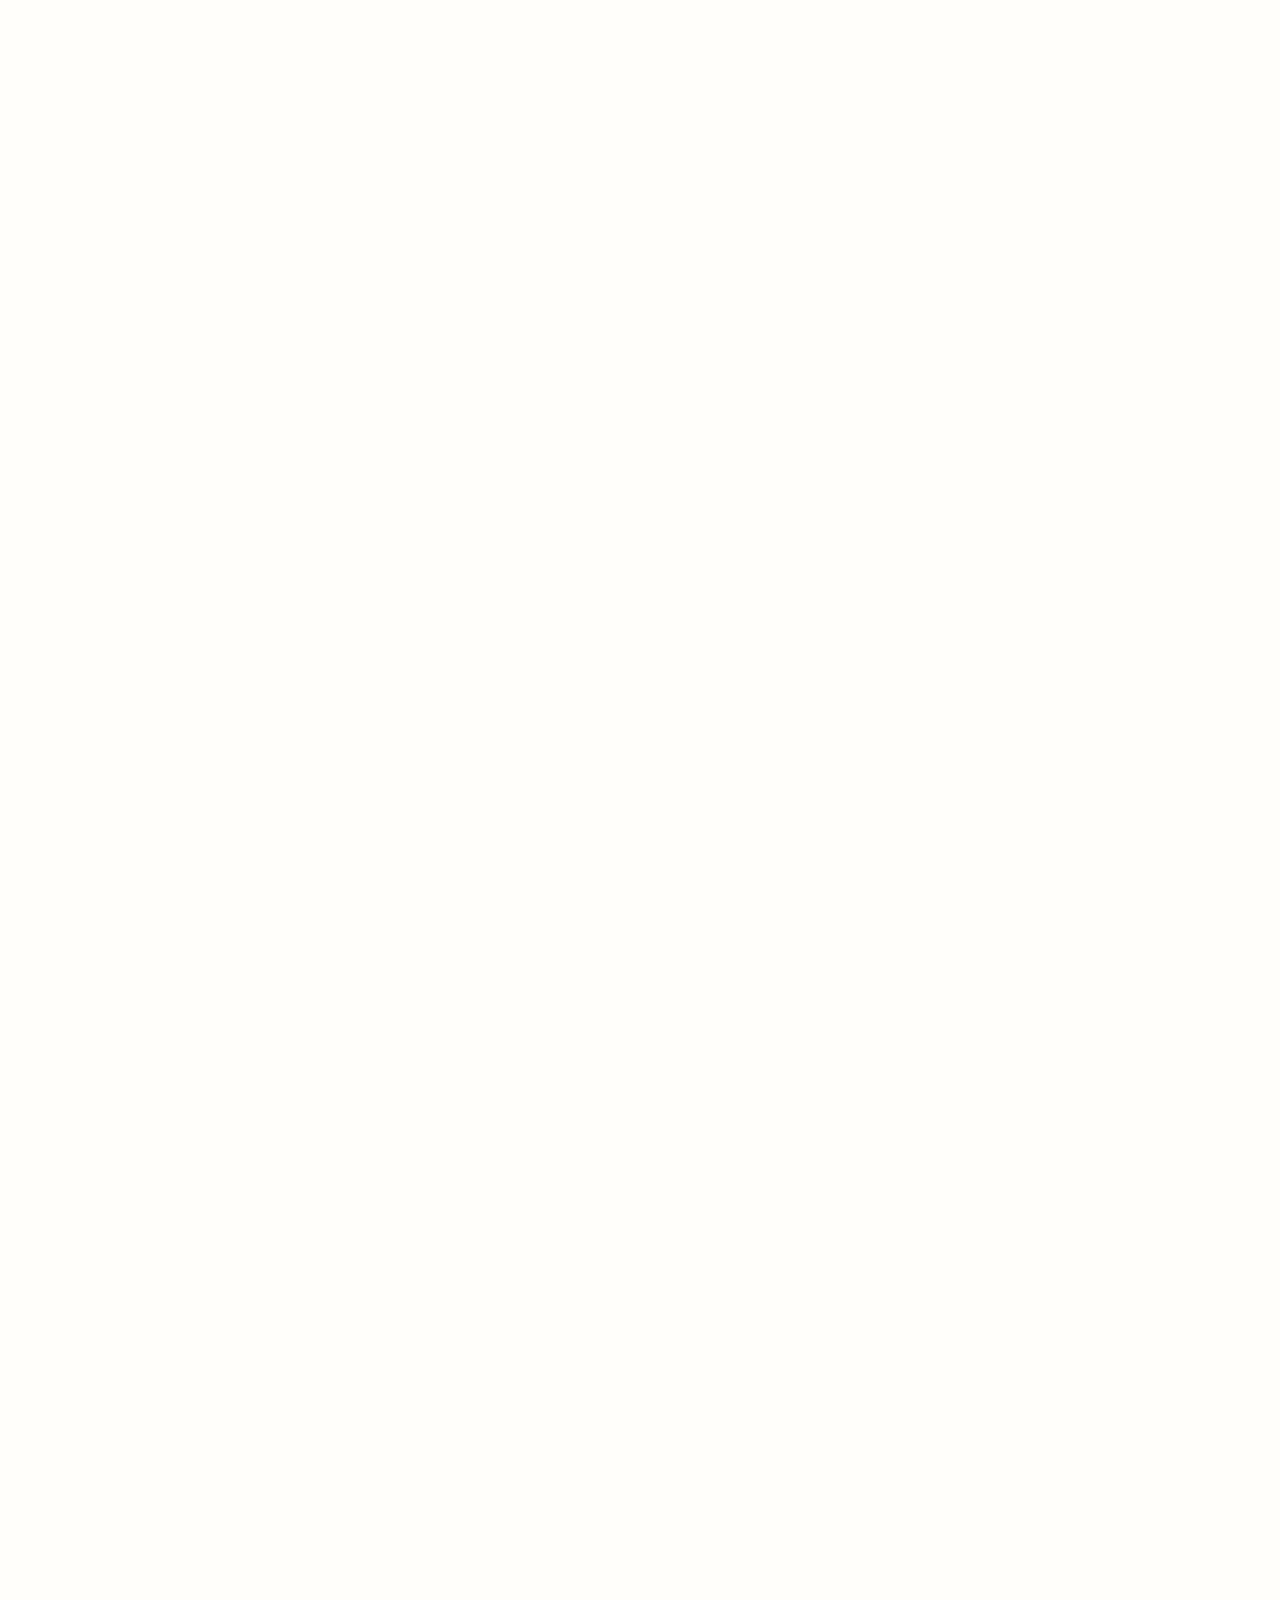
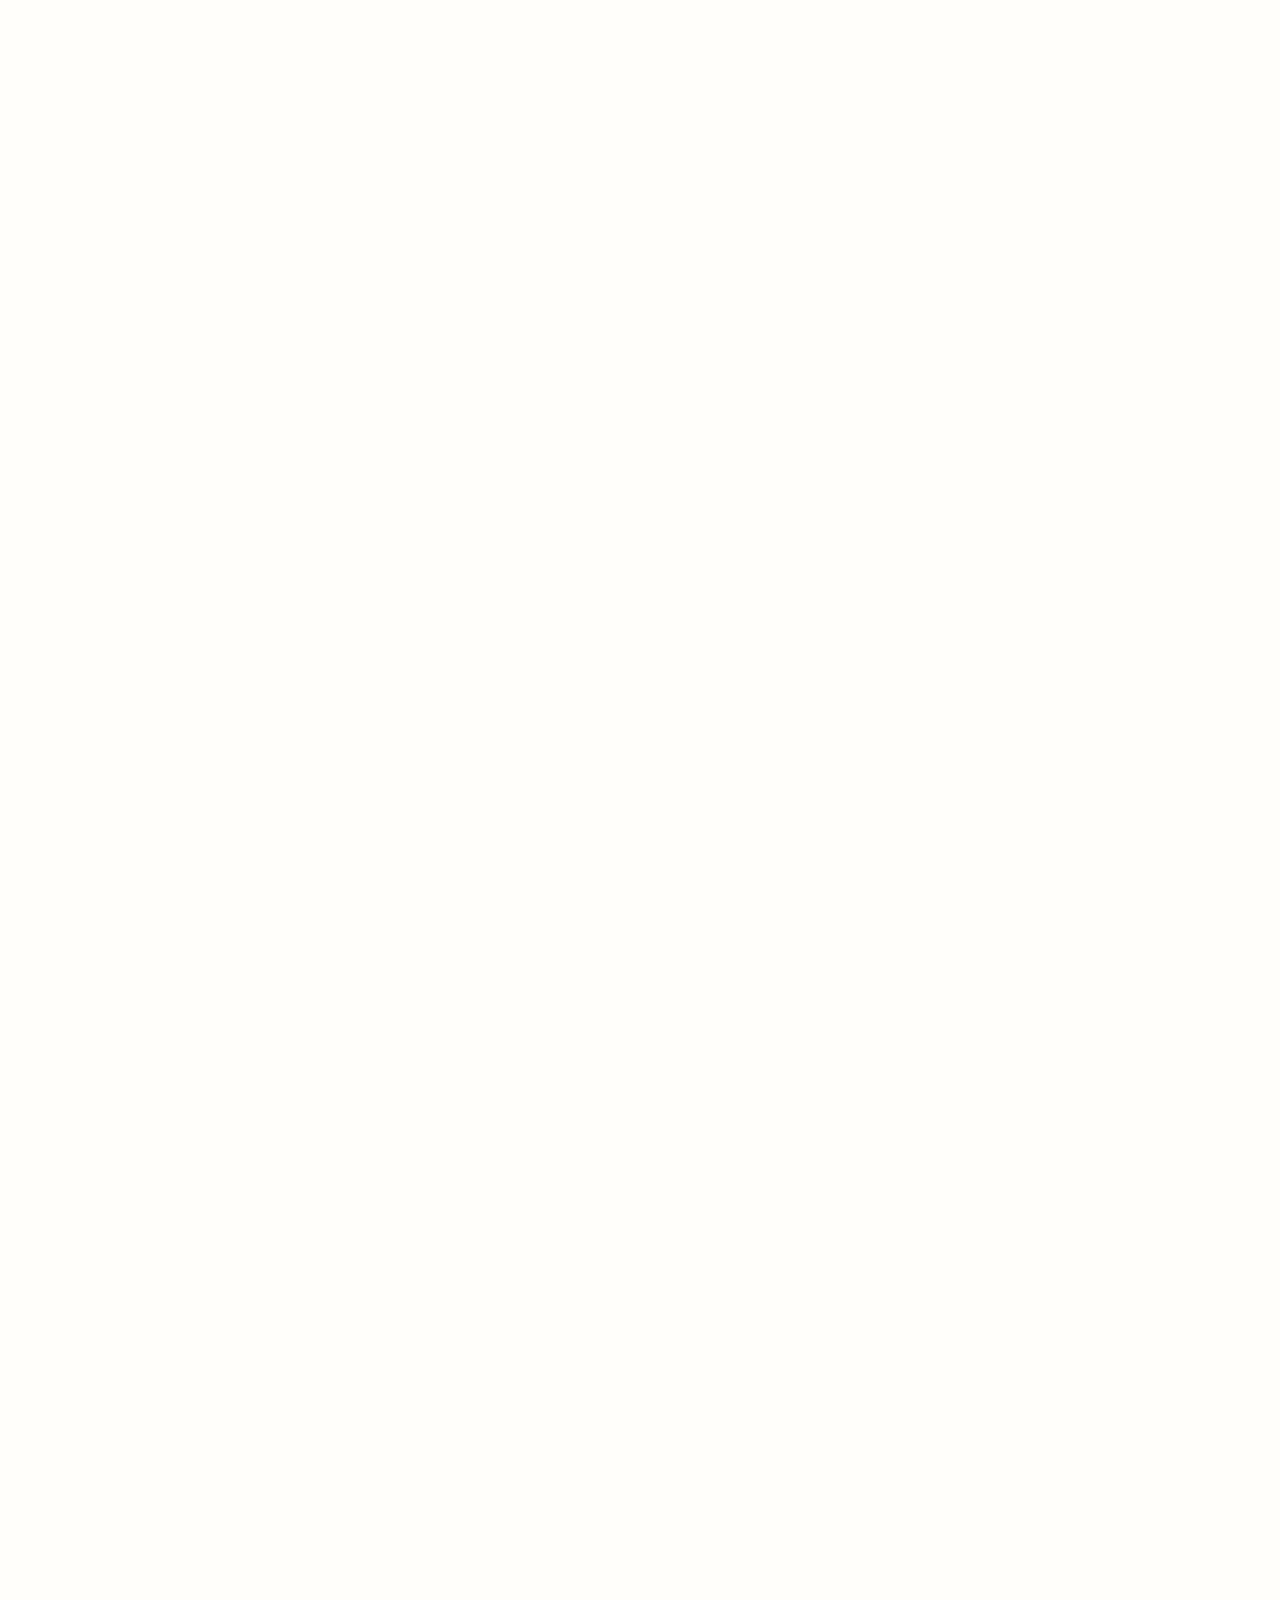
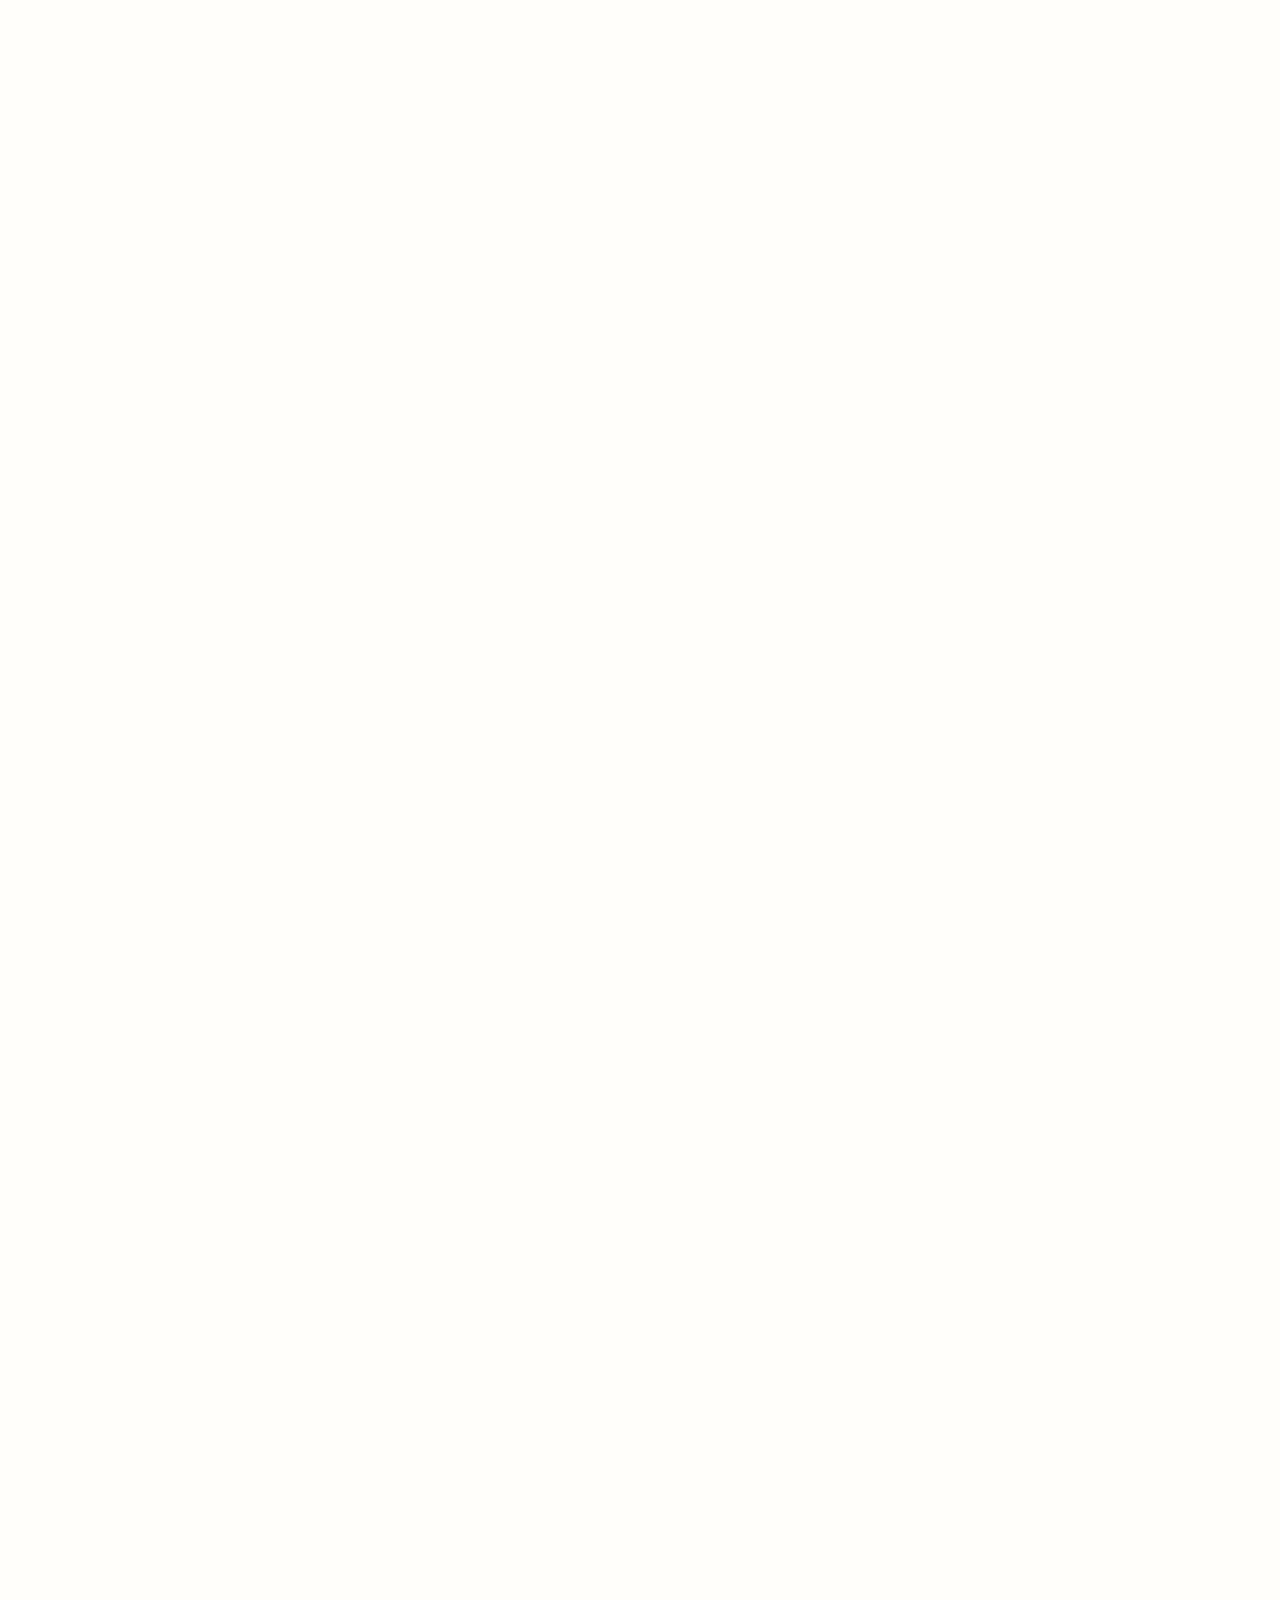
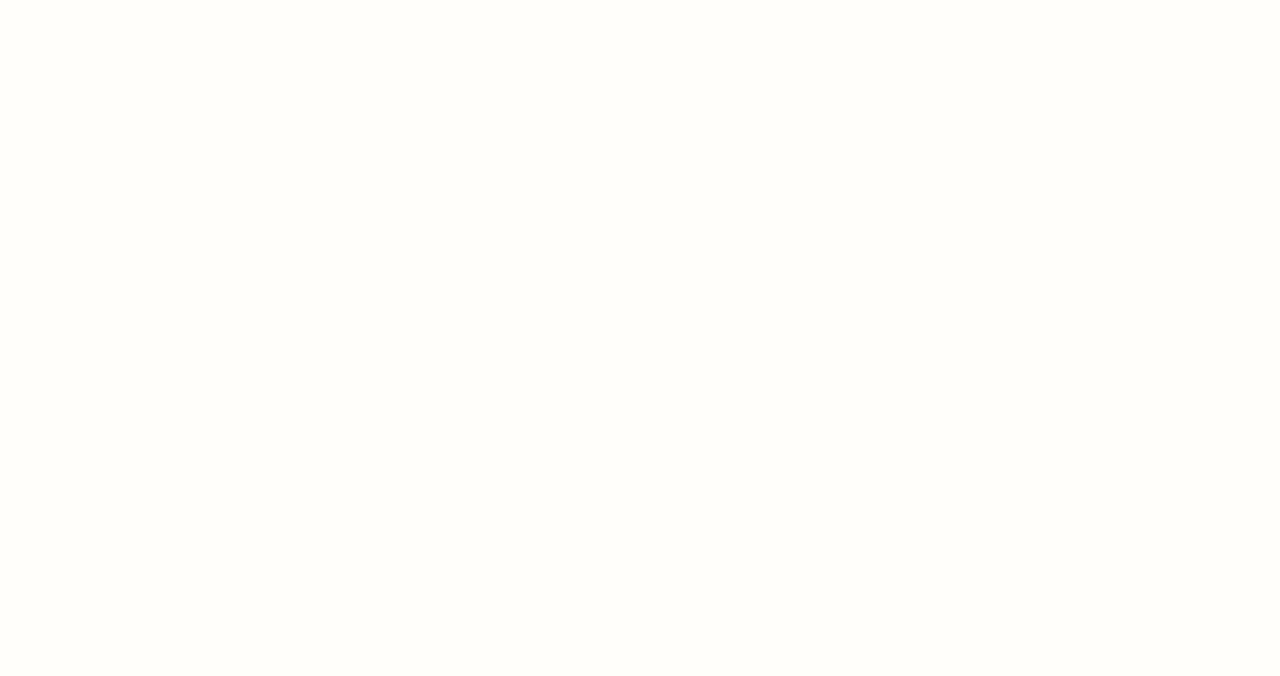
==== index.html @ 6b27d036 "No description" ====
<!DOCTYPE html>
<html lang="en">
<head>
    <meta charset="UTF-8">
    <meta name="viewport" content="width=device-width, initial-scale=1.0">
    <title>Prathamesh Bhosale</title>
    <link rel="stylesheet" href="style.css">
    <link rel="stylesheet" href="mediaqueries.css">
    <link rel="stylesheet" href="https://cdnjs.cloudflare.com/ajax/libs/font-awesome/6.6.0/css/all.min.css" integrity="sha512-Kc323vGBEqzTmouAECnVceyQqyqdsSiqLQISBL29aUW4U/M7pSPA/gEUZQqv1cwx4OnYxTxve5UMg5GT6L4JJg==" crossorigin="anonymous" referrerpolicy="no-referrer" />
    <script src="https://unpkg.com/masonry-layout@4/dist/masonry.pkgd.min.js"></script>

</head>
<body>
<nav class="taskbar">
        <H1><a href="Index.html">Prathamesh Bhosale</a></H1>
        <div>
            <ul class="nav-links">
                <li class="hideOnMobile"><a href="#home">Home</a></li>
                <li class="hideOnMobile"><a href="#Blog">Blog</a></li>
                <li class="hideOnMobile"><a href="#about-me">Portfolio</a></li>
                <li class="hideOnMobile"><a href="#projects">Projects</a></li>
                <li class="hideOnMobile"><a href="#footer">Collaborate</a></li>
                <li  class="menu-button" onclick=showSidebar()><a href="#"><svg xmlns="http://www.w3.org/2000/svg" height="30px" viewBox="0 -960 960 960" width="30px" fill="#000000"><path d="M120-240v-80h720v80H120Zm0-200v-80h720v80H120Zm0-200v-80h720v80H120Z"/></svg></a></li>
            </ul>
            <ul class="sidebar">
                <li onclick="hidesidebar()"><a href="#home">Home</a></li>
                <li onclick="hidesidebar()"><a href="#Blog">Blog</a></li>
                <li onclick="hidesidebar()"><a href="#about-me">Portfolio</a></li>
                <li onclick="hidesidebar()"><a href="#projects">Projects</a></li>
                <li onclick="hidesidebar()"><a href="#footer">Collaborate</a></li>
                <li onclick="hidesidebar()"><a href="#"><svg xmlns="http://www.w3.org/2000/svg" height="24px" viewBox="0 -960 960 960" width="24px" fill="#5f6368"><path d="m256-200-56-56 224-224-224-224 56-56 224 224 224-224 56 56-224 224 224 224-56 56-224-224-224 224Z"/></svg></a></li>
            </ul>
        </div>
</nav>
<div class="content-block" id="home">
        <div class="text-content">
            <h2>Discover  My  Work</h2>
            <p>Welcome to my digital realm.<br><br><br>
              As a student of engineering,<br> I am driven by an insatiable curiosity to explore the <br>infinite possibilities of technology and innovation.<br>
              With every challenge,<br> I see an opportunity to learn, grow, and contribute to a future shaped by creativity and purpose.<br> 
              Step into my world,<br> where ambition meets passion, and every endeavor is a <br>step towards a brighter horizon.<br></p>
        </div>
        <div class="image-content">
            <img src="Images/James-Webb-Wallpapers-4K.webp" alt="James_Webb Telescope" class="image-adjust">
        </div>
</div>
<section class="blog-section" id="Blog">
    <h2 class="blog-heading">BLOG</h2>
    <div class="blog-container">
        <!-- Blog Post 1 -->
        <div class="blog-post">
            <img src="Images/Quantum_computer.webp" alt="Blog Image">
            <p class="author-name">Prathamesh Bhosale</p>
            <h3 class="blog-title">The Quantum Leap: How Quantum Computers Are Changing Everything</h3>
            <div class="end-border"></div>
        </div>
       <div class="blog-post">
          <img src="Images/aesthetics.jpg" alt="Blog Image">
          <p class="author-name">Prathamesh Bhosale</p>
          <h3 class="blog-title">The Story of Nalanda</h3>
          <p class="blog-description">Discover the nalanda as never before!</p>
          <div class="end-border"></div>
        </div>
        <div class="blog-post">
        <img src="Images/aesthetics.jpg" alt="Blog Image">
        <p class="author-name">Prathamesh Bhosale</p>
        <h3 class="blog-title">The Story of Nalanda</h3>
        <p class="blog-description">Discover the nalanda as never before!</p>
        <div class="end-border"></div>
        </div>
     <!--   <div class="blog-post">
      <img src="Images/aesthetics.jpg" alt="Blog Image">
      <p class="author-name">Prathamesh Bhosale</p>
      <h3 class="blog-title">The Story of Nalanda</h3>
      <p class="blog-description">Discover the nalanda as never before!</p>
      <div class="end-border"></div>
      </div> -->
      <div class="previous-blog">
        <a href="previous-blog.html" class="previous-link">Previous Blogs</a>
      </div>
  </div>
</section>
<section id="about-me" class="about-me-section">
    <h2>About Me</h2>
    <p>
      I am a passionate engineering student and tech enthusiast with a keen interest in Quantum Computing, Aeronautics, and futuristic technologies.
    </p>
   <ul>
      <li>Pursuing Bachelor of Engineering at Zeal College of Engineering and Research.</li>
      <li>Skilled in C++, Python, and Aspiring Andriod Developer.</li>
      <li>Experience with Arduino projects and microcontrollers.</li>
      <li>Aviation enthusiast with knowledge in Aeronautics.</li>
    </ul>
    
    <a href="#" class="about-button">Visit My Portfolio</a>
  </section>
<div id="about-image">
    <img src="Images/Aesthetic flow.png" alt="Aesthetic Flow">
</div>

<section class="gallery-section">
  <h2 class="gallery-heading">Gallery</h2>
  <hr class="gallery-line">
  <div class="gallery-grid">
    <img src="Photo Gallery Website/2024-BMW-M3-CS-006-2800p.jpg" alt="Photo 1">
    <img src="Photo Gallery Website/20240211_183413.jpg" alt="Photo 2">
    <img src="Photo Gallery Website/huge-engine-boeing-777300er-detailed-600nw-419350009.jpg" alt="Photo 3">
    <img src="Photo Gallery Website/20231012_101456.jpg" alt="Photo 4">
    <img src="Photo Gallery Website/20231022_180402.jpg" alt="Photo 5">
    <img src="Photo Gallery Website/20240211_165636.jpg" alt="Photo 6">
    <img src="Photo Gallery Website/20240324_193704.jpg" alt="Photo 7">
    <img src="Photo Gallery Website/20240418_172025.jpg" alt="Photo 8">
    <img src="Photo Gallery Website/20240504_090214.jpg" alt="Photo 9">
    <img src="Photo Gallery Website/20240609_120329.jpg" alt="Photo 10">
    <img src="Photo Gallery Website/20240609_173109.jpg" alt="Photo 11">
    <img src="Photo Gallery Website/20240609_174013.jpg" alt="Photo 12">
    <img src="Photo Gallery Website/20240712_104257.jpg" alt="Photo 13">
    <img src="Photo Gallery Website/20240728_170626.jpg" alt="Photo 14">
    <img src="Photo Gallery Website/20240804_173623.jpg" alt="Photo 15">
    <img src="Photo Gallery Website/20240815_081946.jpg" alt="Photo 16">
    <img src="Photo Gallery Website/20240917_210054.jpg" alt="Photo 17">
    <img src="Photo Gallery Website/IMG-20221029-WA0008.jpg" alt="Photo 18">
    <img src="Photo Gallery Website/Screenshot (94).png" alt="Photo 19">
    <img src="Photo Gallery Website/Screenshot_20240831_193930_WhatsApp.png" alt="Photo 20">
  </div>
</section>

<footer id="footer">
    <!-- Up Section -->
    <div class="footer-up">
      <h3>Prathamesh Bhosale</h3>
    </div>
  
    <!-- Down Section -->
    <div class="footer-down">
      <!-- Left Section: Email -->
      <div class="footer-left">
        <p>prathameshbhosale108@gmail.com</p>
      </div>
  
      <!-- Middle Section: Home Address -->
      <div class="footer-middle">
        <p>House no 339<br> Narayani House<br> Pune 411046<br></p>
      </div>
  
      <!-- Right Section: Social Media Icons -->
      <div class="footer-right">
        <a href="http://www.youtube.com/@prathameshbhosale9968" target="_blank" class="Red">
          <i class="fa-brands fa-youtube"></i>
        </a>
        <a href="https://x.com/RevealP30112" target="_blank" class="Black">
          <i class="fa-brands fa-x-twitter"></i>
        </a>
        <a href="https://www.linkedin.com/in/prathamesh-bhosale-03a942256?lipi=urn%3Ali%3Apage%3Ad_flagship3_profile_view_base_contact_details%3BizIz%2FmjyRASxydIwuei1Mw%3D%3D" target="_blank" class="Dark-blue">
          <i class="fa-brands fa-linkedin"></i>
        </a>
          <a href="https://github.com/PrathameshBhosale108" target="_blank" class="Black">
            <i class="fa-brands fa-github"></i>
          </a>
        
      </div>
    </div>
    <div class="footer-bottom">
      <p><i class="fa-regular fa-copyright"></i> 2024 Prathamesh Bhosale. All Rights Reserved.<br> Made with <i class="fa-solid fa-heart" id="Color"></i> in INDIA</p>
    </div>
  </footer>
  <script src="Koty.js"></script>
</body>
</html>
---- style.css ----
@font-face {
    font-family: Modak;
    src: url(Fonts/ostrich-regular.woff2) format('woff2');
}
*{  margin: 0;
    padding: 0;
    box-sizing: border-box;
}
body{
    --nav-height:90px;
    padding-top: var(--nav-height);
    scroll-behavior: smooth;
    margin: 0;
    padding: 0;
    width: 100%;
    box-sizing: border-box;
    font-family: Modak;
    background-color: #FFFEFA;
    opacity: 0; /* Start with all elements hidden */
    transform: translateY(10px); /* Move elements slightly down */
    animation: fadeIn 1.5s ease-out forwards; /* Animation settings */
    overflow: visible;
}
@keyframes fadeIn {
    to {
      opacity: 1; /* Final opacity */
      transform: translateY(0); /* Return elements to their original position */
    }
  }
.taskbar{
  width: 100%;
  height: var(--nav-height);
  position: fixed;
  top: 0;
  left: 0;
  z-index: 1000;
  background-color:#FBF6E7;
  color: #000000; 
  padding: 20px;
  display: flex;
  align-items: center;
  justify-content: space-between;
  transition: transform 0.2s ;
  border: 1px solid #000000; /* Border color and thickness */
  box-sizing: border-box; /* Include the border in the element's total width and height */
  transition: top 0.3s;
  transition: transform 0.2s ;
}
.taskbar h1 {
    
    font-size: 40px;
    margin: 0;
    padding: 0 0 0 50px; 
}
.taskbar h1 a{
  text-decoration: none;
  color: #000;
}
.nav--hidden{
    transform: translateY(calc(-1 * var(--nav-height)));
}
.nav-links {
    list-style-type: none;
    margin: 0;
    padding: 0;
    display: flex;
}

.nav-links li {
    margin-right: 30px;
}

.nav-links li a {
    transform: scaleX(1.9);
    font-size: 22px;
    color: #000000;
    text-decoration: none;
    font-weight: bold;
    position: relative;
    padding-bottom: 5px;
}
.nav-links:first-child{
    margin-right:auto;
}

.nav-links li a::after {
    content: "";
    position: absolute;
    width: 0;
    height: 2px;
    bottom: 0;
    left: 0;
    background-color: rgb(0, 0, 0);
    transition: width 0.3s ease;
}
.nav-links li a:hover::after,
.nav-links li a:focus::after {
    width: 100%;
}
.nav-links li a.active::after {
    width: 100%;
}
   .sidebar{
    position:fixed;
    top:0;
    right:0;
    height: 900px;
    width: 250px;
    z-index:999;
    min-height: 100vh;
    background-color: #FBF6E7;
    backdrop-filter: blur(6px);
    display: flex;
    flex-direction: column;
    align-items: center;
    justify-content: center;
    left: 50%; /* Position the sidebar at the center */
    transform: translateX(-50%); /* Adjust it to be fully centered */
}
.sidebar li{
    width:30%;
    list-style: none;
}
.sidebar ul{
    height: auto;
    width: 100%;
    list-style: none;
    display: flex;
    justify-content: flex-end;
}
.sidebar a{
    height:100%;
    padding: 20px 30px;
    text-decoration: none;
    display: flex;
    font-size: 30px;
    text-align: center;
    align-items: center;
    color: black;
    text-shadow: 0 0 10px rgba(255, 166, 0, 0), /* Orange glow */
    0 0 20px rgba(255, 166, 0, 0),
    0 0 30px rgba(255, 166, 0, 0),
    0 0 40px rgba(255, 166, 0, 0);
}
.menu-button{
    display :none;
}
::selection{
    background-color: rgb(255,132,0);
    color: white;
}
.content-block{
    width: 100%;
    z-index: -1;
    display: flex;
    align-items: start;
    justify-content: space-between;
    padding-top: 50px;
   /* padding: 20px; */
    /*margin: 20px 0;*/
}
.text-content{
    padding: 10px;
    width: 50%;
    flex: 1;
  /*  padding-right: 20px; */
    
}
.text-content h2{
    padding-top: 100px;
    padding-left: 30px;
    font-size: 90px;
    margin-top: 40px;
    margin-bottom: 70px;
}
.text-content p{
  padding-top: 30px;
  font-size: 24px;
  padding-left: 30px;
}
.image-content{
    width: 50%;
    flex: 1;
    display: flex;
    justify-content: center;
    object-fit: cover;
}
.image-content img{
    width: 100%;
    height: fit-content;
    transform: rotate(90deg) scale(1.3) translate(203px,0px);
    
}
.blog-section {
    width: 100%;
    margin-top: 323px;
    background-color: #FBF6E7; /* Choose your preferred background color */
    padding: 20px;
    border-top: 2px solid black;
    display: flex;
    align-items: flex-start;
    flex-direction: column;
  
  }
  
  .blog-heading {
    padding-left: 50px;
    font-size: 48px;
    text-align: left;
    margin-bottom: 20px;
  }
  
  .blog-container {
    padding-left: 30px;
    display: flex;
    flex-direction: row;
    flex-wrap: nowrap;
    overflow-x: auto; /* Allows horizontal scrolling */
    width: 100%;
   /* width: calc(700px * 3 + 85px); /* Width for 3 blog posts + gap */
    height: 590px;
    gap: 90px; /* Adds space between blog posts */
  }
  
  .blog-post {
    min-width: 420px; /* Width for each blog post */
    border: 1px solid #000000;
    border-radius: 0px;
    display: flex;
    flex-direction: column;
    align-items: flex-start;
    height: 100%;
  }
  
  .blog-post img {
    width: 100%;
    height: 50%;
    object-fit: cover;
  }
  
  .author-name {
    color: #9b9b9b;
    font-size: 19px;
    margin: 10px;
  }
  
  .blog-title {
    padding-top: 15px;
    font-size: 38px;
    margin: 10px;
  }
  
  .blog-description {
    padding-top: 22px;
    font-size: 26px;
    margin: 10px;
  }
  .previous-blog{
    text-align: center;
    align-items: center;
    padding: 20px;
    width: 150px;
    height: 100px;
    border-radius: 5px;
    background-color: #3c3c3c;
  }
  .previous-blog a{
    text-decoration: none;
    font-size: 20px;
    color: white;
  }
  .end-border {
    padding-left: 10px;
    width: 100%;
    border-top: 1px solid #ffbe4e;
    margin-top: 10px;
  }
  #about-me {
    padding: 20px;
    background-color: #E1E1E1; /* Light background for contrast */
    margin-top: 0px; /* Space from the blog section */
    text-align: center; /* Center-align all text */
  }
  
  #about-me h2 {
    font-size: 54px;
    color: #333;
    margin-bottom: 10px;
  }
  
  #about-me p {
    font-size: 26px;
    color: #000000;
    padding-top: 50px;
    margin-bottom: 15px;
  }
  
  #about-me ul {
    list-style-type: disc;
    padding-left: 0; /* Remove default indentation */
    margin: 0 auto 20px auto; /* Center-align list */
    display: inline-block; /* Make the list occupy minimal width */
    text-align: left; /* Align bullets to the left within the centered list */
  }
  
  #about-me ul li {
    margin-bottom: 8px;
    font-size: 25px;
  }
  
  .about-button {
  display: block; /* Change to block to ensure it sits below other content */
  width: 170px;
  height: auto;
  margin: 0 auto; /* Center-align the button */
  padding: 10px 20px;
  background-color: #333; /* Button color */
  color: #fff;
  text-decoration: none;
  border-radius: 0px;
  transition: background-color 0.3s ease;
  margin-top: 70px; /* Space above the button */
  }
  
  .about-button:hover {
    background-color: #ff6600; /* Hover effect */
  }

#about-image{
    border-top: 1px solid white;
    text-align: center;
    margin-top: 0px;
}

#about-image img{
    background-size: cover;
    max-width: 100%;
    height: auto;
    width: 1550px;
}
/* Projects Section Styling */
#projects {
    padding: 0px; /* Space around the section */
    text-align: center; /* Center the title */
    background-color: #f9f9f9; /* Background color */
  }
  
  #projects h2 {
    font-size: 64px;
    color: #333;
    margin: 0; /* Remove default margin */
    padding: 50px 50px; /* Space above and below the title */
    border-bottom: 1px solid black; /* Black border beneath the title */
    text-align: center; /* Center the title text */
  }
  
  /* Projects Container */
  .projects-container {
    display: flex; /* Stack project images horizontally */
    justify-content: center; /* Center content */
    align-items: center; /* Vertically center content if needed */
    gap: 20px; /* Space between project images */
    padding-top: 20px; /* Space above the project images */
  }
  
  /* Project Image Styling */
  .project {
    position: relative; /* Positioning for overlay */
    width: 550px; /* Adjust width of project images */
    height: 500px; /* Adjust height of project images */
    overflow: hidden; /* Hide overflow for image effect */
    cursor: pointer; /* Cursor changes on hover */
  }
  
  .project-image img {
    width: 100%;
    height: 100%;
    object-fit: cover; /* Ensure image covers the container without distortion */
    transition: transform 0.3s ease; /* Smooth zoom effect */
  }
  
  .project-image:hover img {
    transform: scale(1.1); /* Zoom effect on hover */
  }
  
  /* Overlay Styling */
  .overlay {
    position: absolute;
    bottom: 0;
    left: 0;
    right: 0;
    background: rgba(0, 0, 0, 0.6); /* Semi-transparent black background */
    height: 100%;
    width: 100%;
    opacity: 0; /* Initially hidden */
    transition: opacity 0.3s ease; /* Smooth fade-in effect */
    display: flex;
    align-items: center;
    justify-content: center;
  }
  
  .project-image:hover .overlay {
    opacity: 1; /* Show overlay on hover */
  }
  
  .overlay span {
    color: #fff;
    font-size: 18px;
    text-transform: uppercase;
    font-weight: bold;
  }
  /* General Styling */
.gallery-section {
  text-align: center;
  padding: 20px;
}

.gallery-heading {
  padding-top: 2rem;
  padding-bottom: 2rem;
  font-size: 5rem;
  margin-bottom: 10px;
}

.gallery-line {
  width: 100%;
  height: 3px;
  background-color: #000; /* Customize the color */
  margin: 0 auto 20px auto;
}

.gallery-grid {
  display: grid;
  grid-template-columns: repeat(auto-fit, minmax(200px, 1fr));
  grid-auto-rows: minmax(150px, auto); /* Controls random heights */
  gap: 15px;
  padding: 20px;
}

/* Styling for the images */
.gallery-grid img {
  width: 100%;
  height: auto;
  object-fit: cover; /* Ensures the image fits well */
  border-radius: 10px; /* Optional for smooth corners */
  box-shadow: 0 4px 8px rgba(0, 0, 0, 0.1); /* Adds depth */
}

  /* Footer Styling */
#footer {
    background-color:#FBF6E7; /* Footer background color */
    color: black; /* Footer text color */
    padding: 0px;
    text-align: left; /* Left-align text in up section */
  }
  
  .footer-up {
    background-image: url(Images/Blured\ green.png);
    background-size: cover; /* Ensures the image covers the entire footer */
    background-repeat: no-repeat; /* Prevents the image from repeating */
    background-position: center; /* Centers the image */
    padding-left: 80px;
    padding-bottom: 70px; /* Space below the up section */
    padding-top: 70px;
  }
  .footer-up h3:hover {
    background-color: #cecece00;
    text-shadow: 0 0 20px rgb(255, 166, 0), /* Brighter orange on hover */
                 0 0 30px rgb(255, 166, 0),
                 0 0 40px rgb(255, 166, 0),
                 0 0 50px rgb(255, 166, 0);
}
  .footer-up h3 {
    display: inline-block; /* Ensure the hover effect is only on the text */
    transition: all 0.3s ease; /* Smooth transition for the hover effect */
    font-size: 34px;
    margin: 0; /* Remove default margin */
  }
  
  .footer-down {
    display: flex;
    font-size: 20px;
    border: 1px solid black;
    display: flex; /* Arrange the down section in a horizontal row */
    justify-content: space-between; /* Space between the sections */
    align-items: center; /* Center items vertically */
    text-align: center; /* Center-align text in down sections */
  }
  
  .footer-left, .footer-middle, .footer-right {
    flex: 1; /* Equal width for all three sections */
  }
  
  .footer-left{
    padding: 30px;
  }
  .footer-middle{
    padding-top: 50px;
    padding-bottom: 100px;
    border-left: 1px solid black;
    border-right: 1px solid black;
  }
  .footer-right{
    display: flex; /* Arrange icons horizontally */
    justify-content: center; /* Center icons horizontally */
    gap: 10px; /* Space between icons */
  }
  .footer-right a {
    color: rgb(138, 138, 138); /* Icon color */
    text-decoration: none; /* Remove underline from links */
    margin: 0 10px; /* Space between icons */
    font-size: 40px; /* Icon size */
  }
  
  .footer-right .Red:hover {
    color: #ff0000; /* Facebook blue */
  }
  
  .footer-right .Black:hover {
    color: #000000; /* Twitter blue */
  }
  
  .footer-right .Dark-blue:hover {
    color: #0077b5; /* LinkedIn blue */
  }
  .footer-bottom {
    background-color: #FBF6E7; /* Slightly darker background color for the bottom section */
    padding-top: 30px; /* Vertical padding for the bottom section */
    padding-bottom: 30px;
    text-align: center; /* Center the text */
    width: 100%; /* Ensure it spans the entire width */
    font-size: 14px; /* Font size for the bottom text */
  }
  #Color{
    color: #ff0000;
  }
  .about-me-section {
    opacity: 0;
    transform: translateY(50px);
    transition: all 0.6s ease-out;
  }
  
  .about-me-section.animate {
    opacity: 1;
    transform: translateY(0);
  }
---- mediaqueries.css ----
@media (max-width: 1024px){
  .content-block {
    flex-direction: column;
    text-align: center;
    align-items: center;
  }
  .text-content{
      padding: 0px;
      margin-bottom:150px;
  }
  .image-content img{
    
      margin: 0 auto;
      width:100vm;
      height: auto;
      transform:rotate(180deg) scaleX(2.0) scaleY(2.0);
  }
}
/* Example media query for screens 768px wide or smaller */
@media only screen and (max-width: 768px) {
    .content-block {
      flex-direction: column;
      text-align: center;
      align-items: center;
    }
    .text-content{
        padding: 0px;
        margin-bottom:150px;
    }
    .image-content img{
        margin: 0 auto;
        width:100vm;
        height: auto;
        transform:rotate(180deg) scaleX(2.0) scaleY(2.0);
    }
    .blog-container{
      display: flex;
      overflow-x: scroll;
      scroll-snap-type: x mandatory;
      gap: 20px;
      padding: 10px;
      transition: transform 0.3s ease; /* For smooth scroll */
    }
    .blog-section{
        margin-top: 200px;
    }
    .text-content p{
        font-size: 30px;
    }
    #projects {
      padding: 20px;
    }
    
    #projects h2 {
      color: rgb(45, 45, 45);
      text-align: center;
      margin-bottom: 20px;
    }
    
    .projects-container {
      overflow-x: auto;
      display: flex; /* Stack project images horizontally */
      justify-content: center; /* Center content */
      align-items: center; /* Vertically center content if needed */
      gap: 20px; /* Space between project images */
      padding-top: 20px; /* Space above the project images */
    }
    
    /* Project Image Styling */
    .project {
      position: relative; /* Positioning for overlay */
      width: 550px; /* Adjust width of project images */
      height: 250px; /* Adjust height of project images */
      overflow: hidden; /* Hide overflow for image effect */
      cursor: pointer; /* Cursor changes on hover */
    }
    
    .project-image img {
      width: 100%;
      height: 100%;
      object-fit: cover; /* Ensure image covers the container without distortion */
      transition: transform 0.3s ease; /* Smooth zoom effect */
    }
    
    
    
    .overlay {
      position: absolute;
      bottom: 0;
      left: 0;
      right: 0;
      background-color: rgba(0, 0, 0, 0.553); /* Shadowy background */
      color: white;
      padding: 10px;
      text-align: center;
      font-size: 18px;
      font-weight: bold;
      opacity: 1; /* Always visible */
    }
    
    .project a {
      text-decoration: none;
      color: inherit;
    }
    
    .project a:hover .overlay {
      background-color: rgba(0, 0, 0, 0.8); /* Darker background on hover */
    }
    
    
}
@media (max-width:621px){
    html,body{
        overflow-x:hidden;
    }
    .taskbar{
        width:100vm;
    }
    *{
        margin:0;
        padding:0;
        box-sizing: border-box;
    }
    .text-content, .image-content {
        width: 100%; /* Ensure elements take full width */
      }

    .blog-post{
        flex: 0 0 100%; 
        min-width: 100px;
        height: 500px; /* Square shape */
        margin: 0 0 auto;
    }
   .blog-section{
        position: relative;
        width: 100%;
        overflow: hidden;
    }
    .gallery-grid {
      grid-template-columns: 1fr; /* Single column on smaller screens */
    }
   /* Default layout for larger screens */
.footer-down {
  display: flex;
  justify-content: space-between;
  margin-top: 0px;
}
.footer-up{
  padding-right: 50px;
  padding-left: 50px;
}
.footer-left,
.footer-middle,
.footer-right {
  width: 30%;
}
.footer-middle{
  border-top: 1px solid black;
  border-bottom: 1px solid black;
  padding: 90px;
}
.footer-left{
  margin-top: 0px;
  padding-top: 40px;
}
  .footer-up,
  .footer-left,
  .footer-middle,
  .footer-right,
  .footer-bottom {
    width: 100%;
    text-align: center; /* Center align the content */
    margin-bottom: 10px; /* Add spacing between sections */
  }

  .footer-down {
    display: block; /* Stack footer-left, footer-middle, footer-right */
  }

  .footer-left,
  .footer-middle,
  .footer-right {
    margin-bottom: 15px; /* Add space between each stacked section */
  }

  /* Styling adjustments for social media icons */
  .footer-right a {
    margin: 0 5px; /* Space between social icons */
    font-size: 24px; /* Adjust size for icons */
  }

}
@media(max-width:999999px){
    .sidebar{
        display:none;
    }
}
@media(min-width:800px){
    .sidebar{
        display:none;
    }
}
@media(max-width:800px){
    .hideOnMobile{
        display: none;
    }
    .menu-button{
        display:block;
    }
    .sidebar{
        width:100%;
    }
}
@media (max-width:320px){
  .blog-post{
    flex: 0 0 100%; 
    min-width: 50px;
    height: 500px; /* Square shape */
    margin: 0 0 auto;
}
}
@media screen and (max-width: 425px) {

  .menu-button {
      display: block; /* Show button at 425px */
  }
  .content-block{
    flex-direction:column;
    text-align:left;
    align-items:left;
  }
  .text-content{
    text-align:left;
  }
}
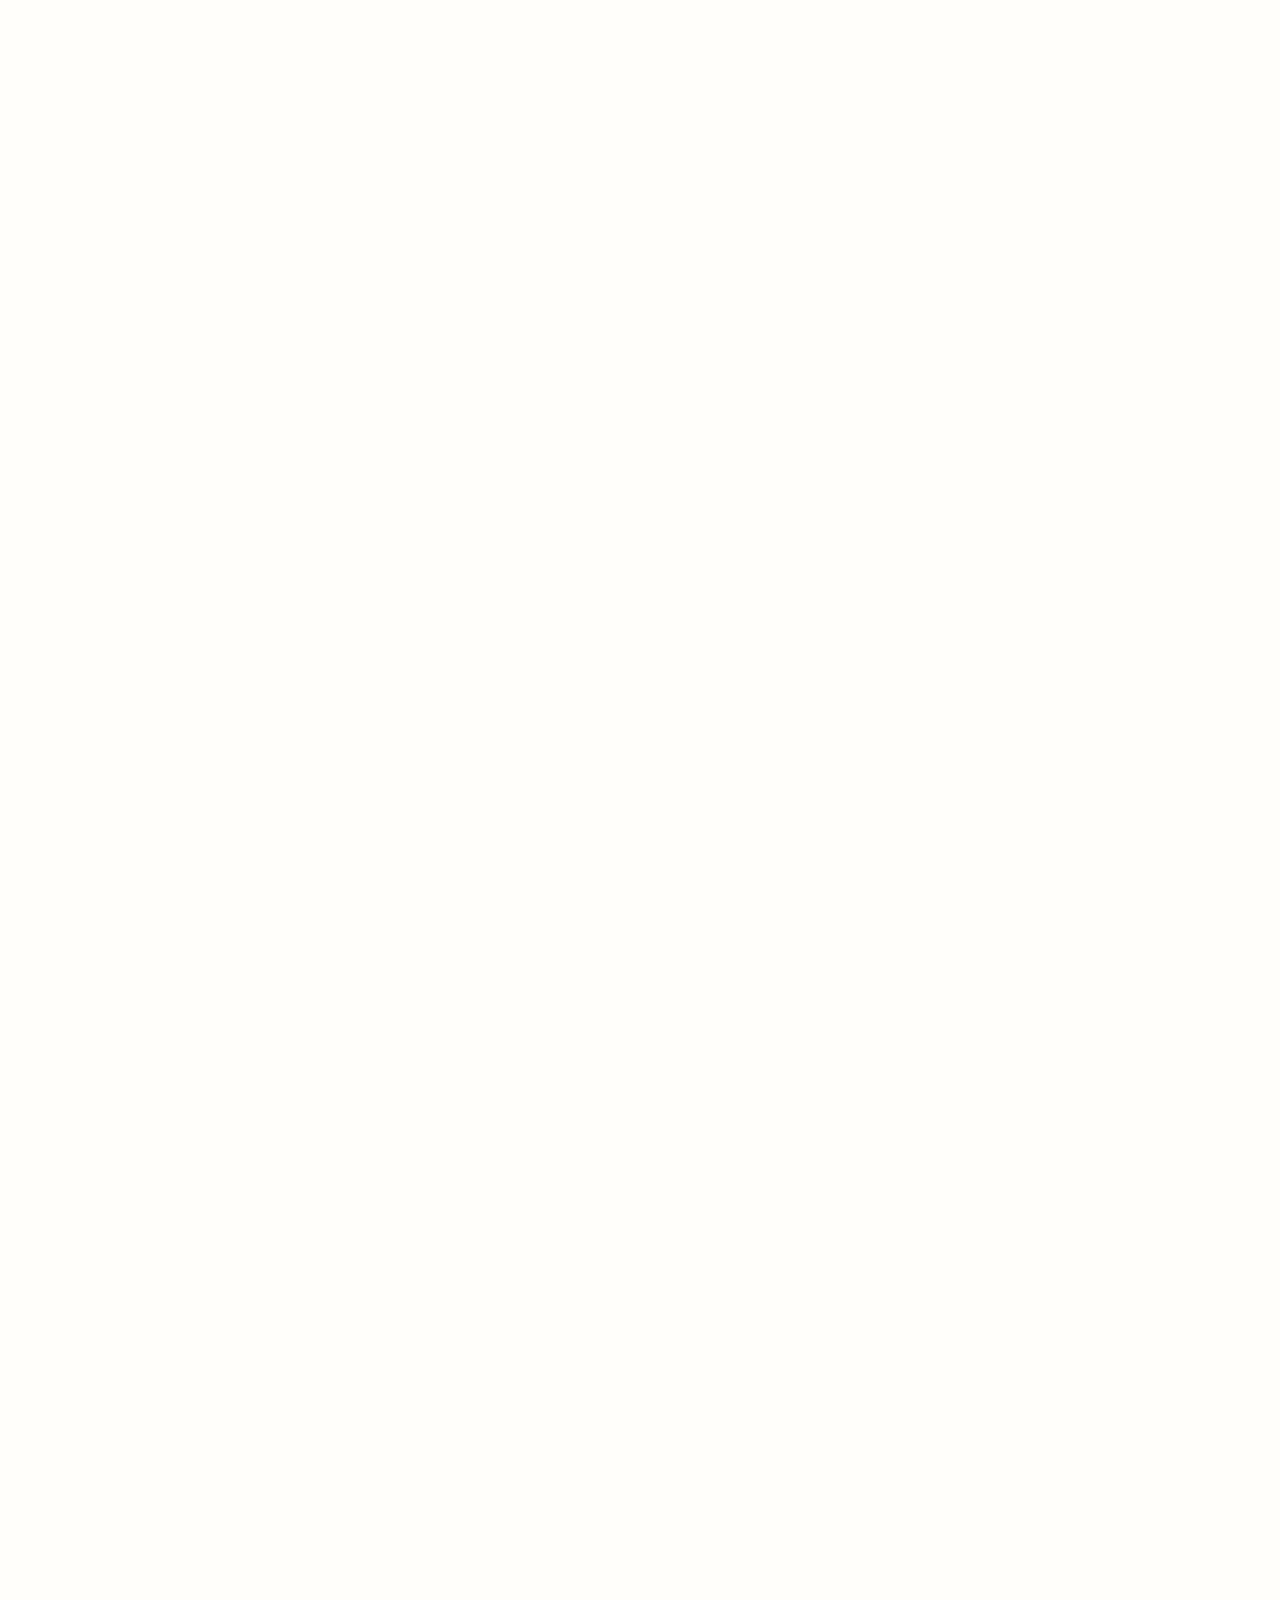
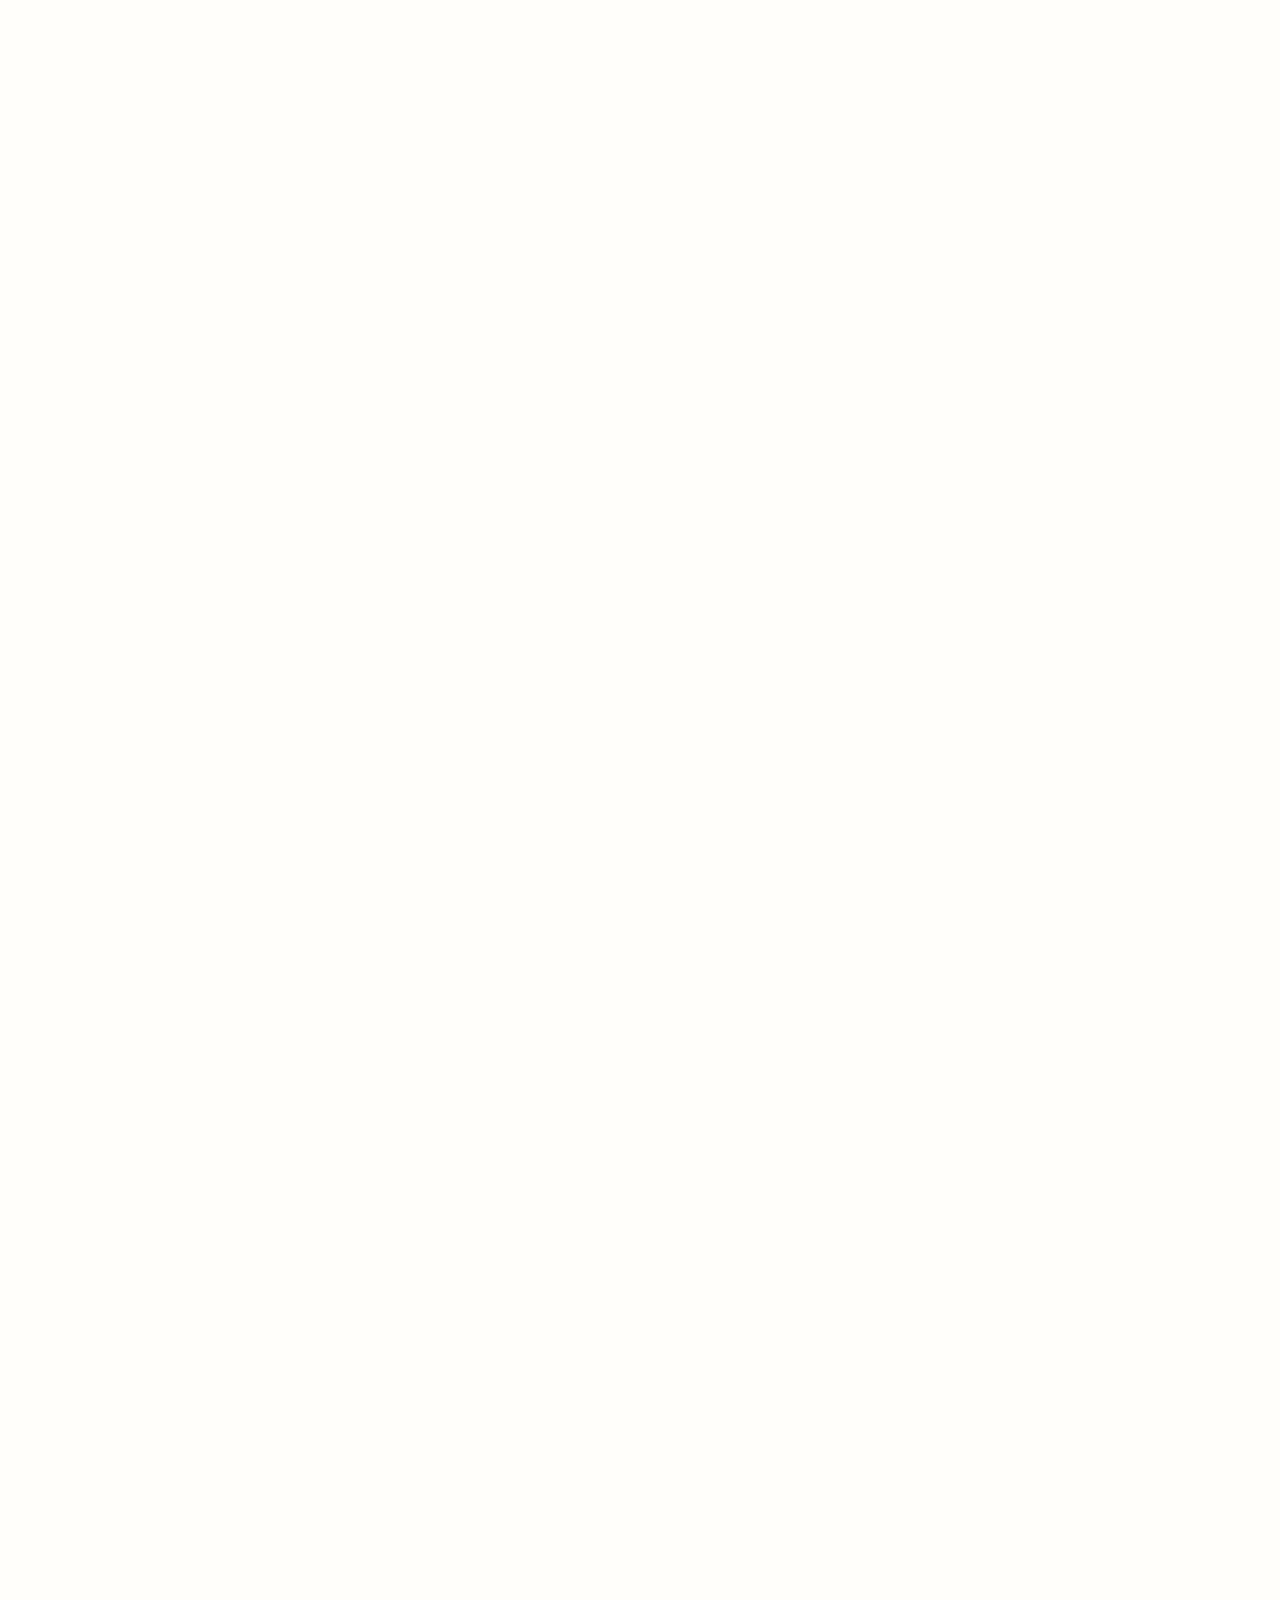
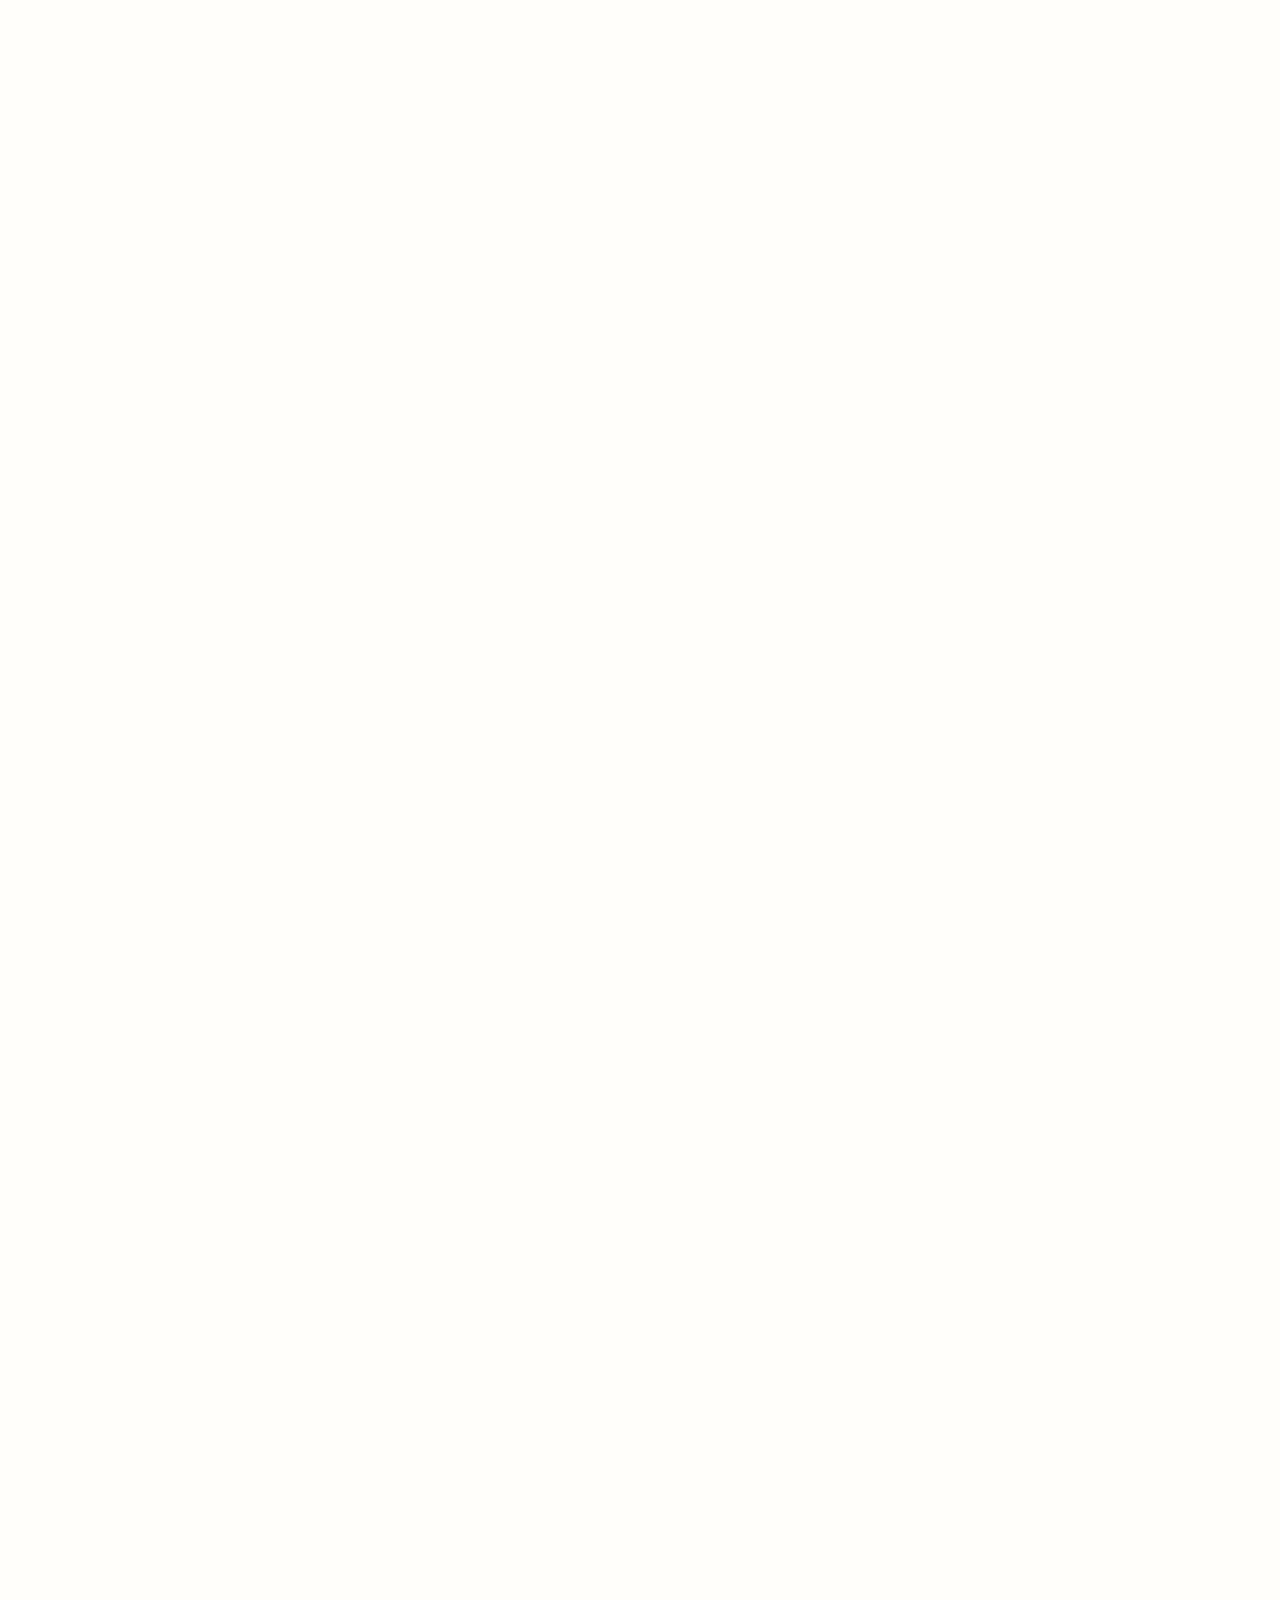
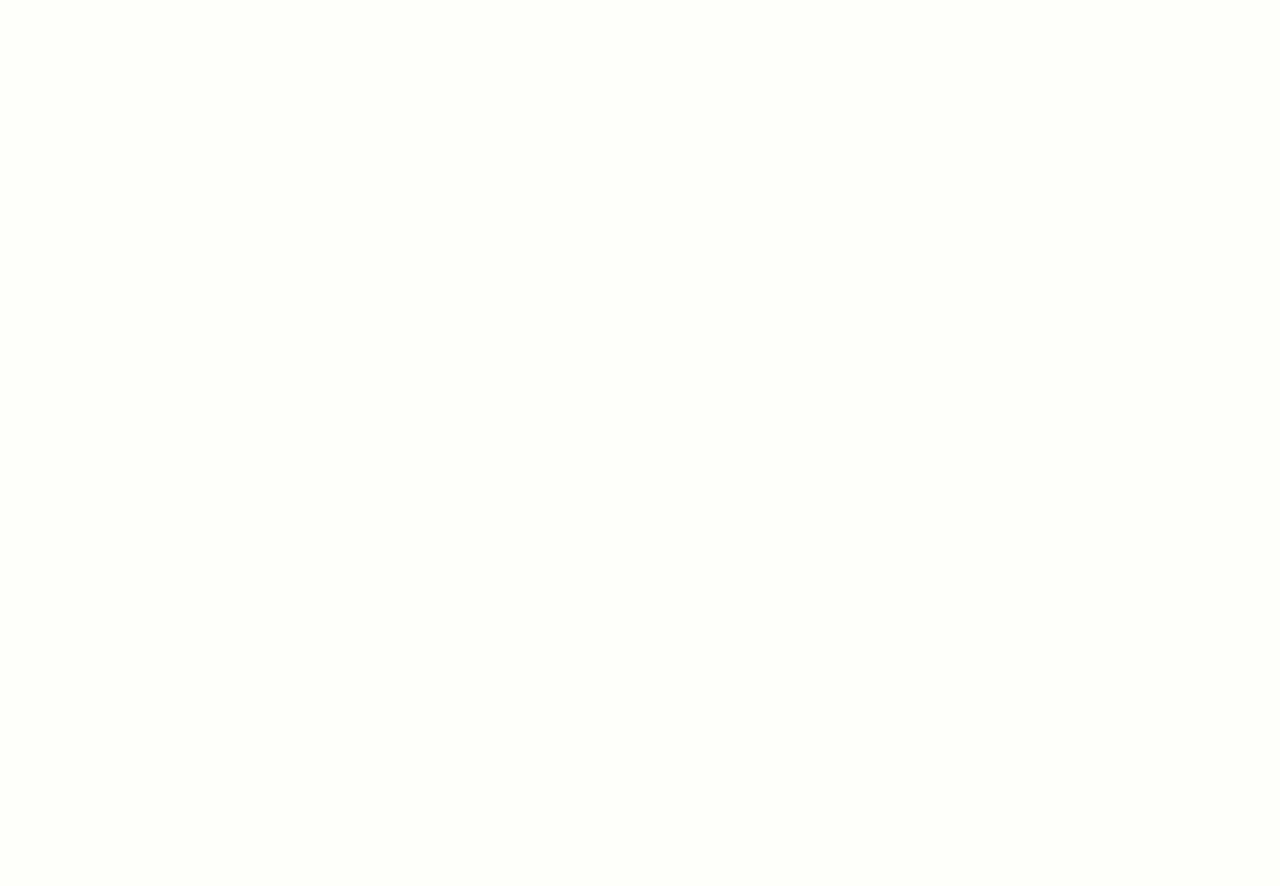
==== commit f0971aee: "Blog changes" ====
--- a/index.html
+++ b/index.html
@@ -51,28 +51,25 @@
         <div class="blog-post">
             <img src="Images/Quantum_computer.webp" alt="Blog Image">
             <p class="author-name">Prathamesh Bhosale</p>
-            <h3 class="blog-title">The Quantum Leap: How Quantum Computers Are Changing Everything</h3>
+            <h3 class="blog-title"><a href="#"><h3>The Quantum Leap: How Quantum Computers Are Changing Everything</h3></a>
             <div class="end-border"></div>
-        </div>
+       </div>
        <div class="blog-post">
           <img src="Images/aesthetics.jpg" alt="Blog Image">
           <p class="author-name">Prathamesh Bhosale</p>
           <h3 class="blog-title">The Story of Nalanda</h3>
-          <p class="blog-description">Discover the nalanda as never before!</p>
           <div class="end-border"></div>
         </div>
         <div class="blog-post">
         <img src="Images/aesthetics.jpg" alt="Blog Image">
         <p class="author-name">Prathamesh Bhosale</p>
         <h3 class="blog-title">The Story of Nalanda</h3>
-        <p class="blog-description">Discover the nalanda as never before!</p>
         <div class="end-border"></div>
         </div>
      <!--   <div class="blog-post">
       <img src="Images/aesthetics.jpg" alt="Blog Image">
       <p class="author-name">Prathamesh Bhosale</p>
       <h3 class="blog-title">The Story of Nalanda</h3>
-      <p class="blog-description">Discover the nalanda as never before!</p>
       <div class="end-border"></div>
       </div> -->
       <div class="previous-blog">
--- a/style.css
+++ b/style.css
@@ -218,7 +218,7 @@
     overflow-x: auto; /* Allows horizontal scrolling */
     width: 100%;
    /* width: calc(700px * 3 + 85px); /* Width for 3 blog posts + gap */
-    height: 590px;
+    height: 50rem;
     gap: 90px; /* Adds space between blog posts */
   }
   
@@ -229,7 +229,7 @@
     display: flex;
     flex-direction: column;
     align-items: flex-start;
-    height: 100%;
+    max-height: 100%;
   }
   
   .blog-post img {
@@ -249,12 +249,14 @@
     font-size: 38px;
     margin: 10px;
   }
-  
-  .blog-description {
-    padding-top: 22px;
-    font-size: 26px;
-    margin: 10px;
-  }
+  .blog-title a {
+    text-decoration: none;
+    color: inherit;
+  }
+  .blog-title a:hover{
+    color:rgb(255,132,0) ;
+  }
+  
   .previous-blog{
     text-align: center;
     align-items: center;
@@ -262,18 +264,20 @@
     width: 150px;
     height: 100px;
     border-radius: 5px;
-    background-color: #3c3c3c;
+    border-color: #000;
+    background-color: #FBF6E7;
   }
   .previous-blog a{
     text-decoration: none;
     font-size: 20px;
-    color: white;
+    color: rgb(0, 0, 0);
   }
   .end-border {
     padding-left: 10px;
     width: 100%;
-    border-top: 1px solid #ffbe4e;
-    margin-top: 10px;
+    border-top: 1px solid #9f9f9f;
+    margin-top: 25px;
+    margin-bottom: 90px;
   }
   #about-me {
     padding: 20px;
--- a/mediaqueries.css
+++ b/mediaqueries.css
@@ -128,7 +128,7 @@
     .blog-post{
         flex: 0 0 100%; 
         min-width: 100px;
-        height: 500px; /* Square shape */
+        height: 45rem; /* Square shape */
         margin: 0 0 auto;
     }
    .blog-section{
@@ -215,12 +215,14 @@
   .blog-post{
     flex: 0 0 100%; 
     min-width: 50px;
-    height: 500px; /* Square shape */
+    height: 41.22rem; /* Square shape */
     margin: 0 0 auto;
 }
 }
 @media screen and (max-width: 425px) {
-
+  .blog-title{
+    font-size: 2rem;
+  }
   .menu-button {
       display: block; /* Show button at 425px */
   }
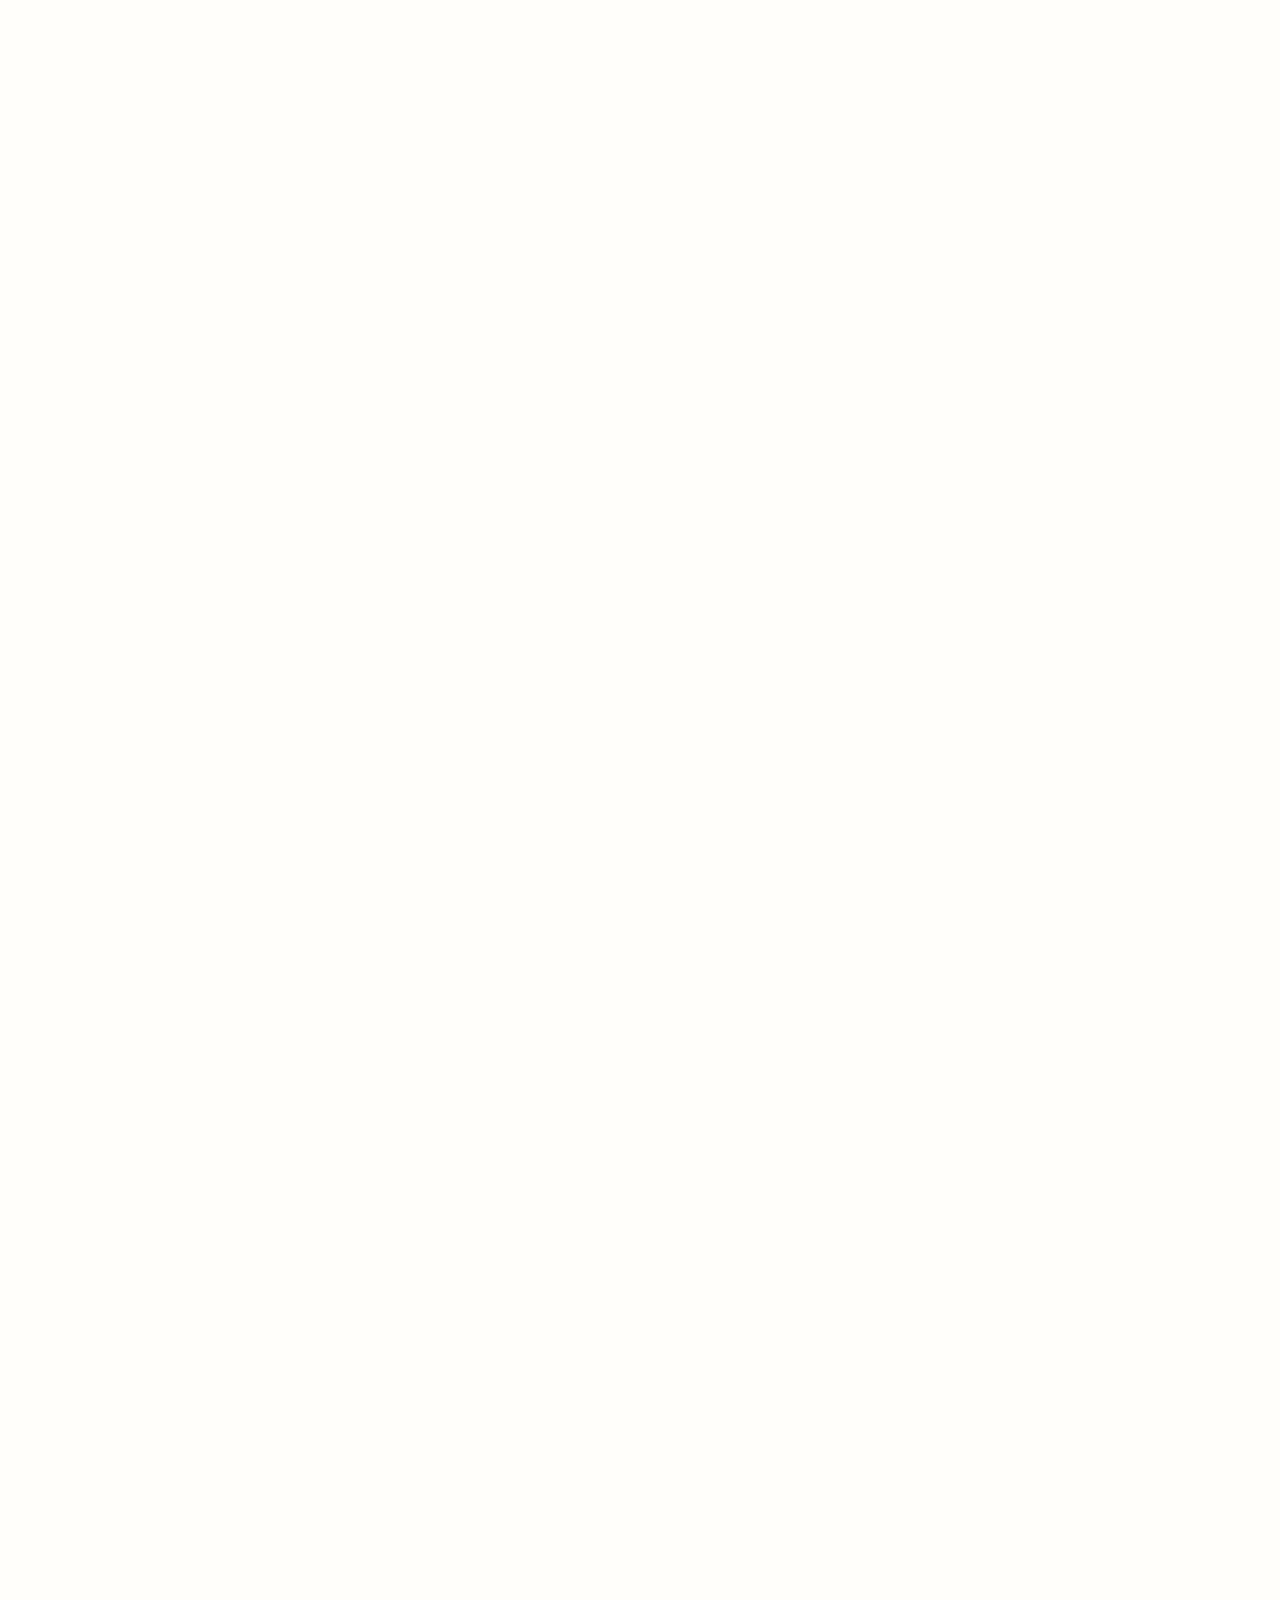
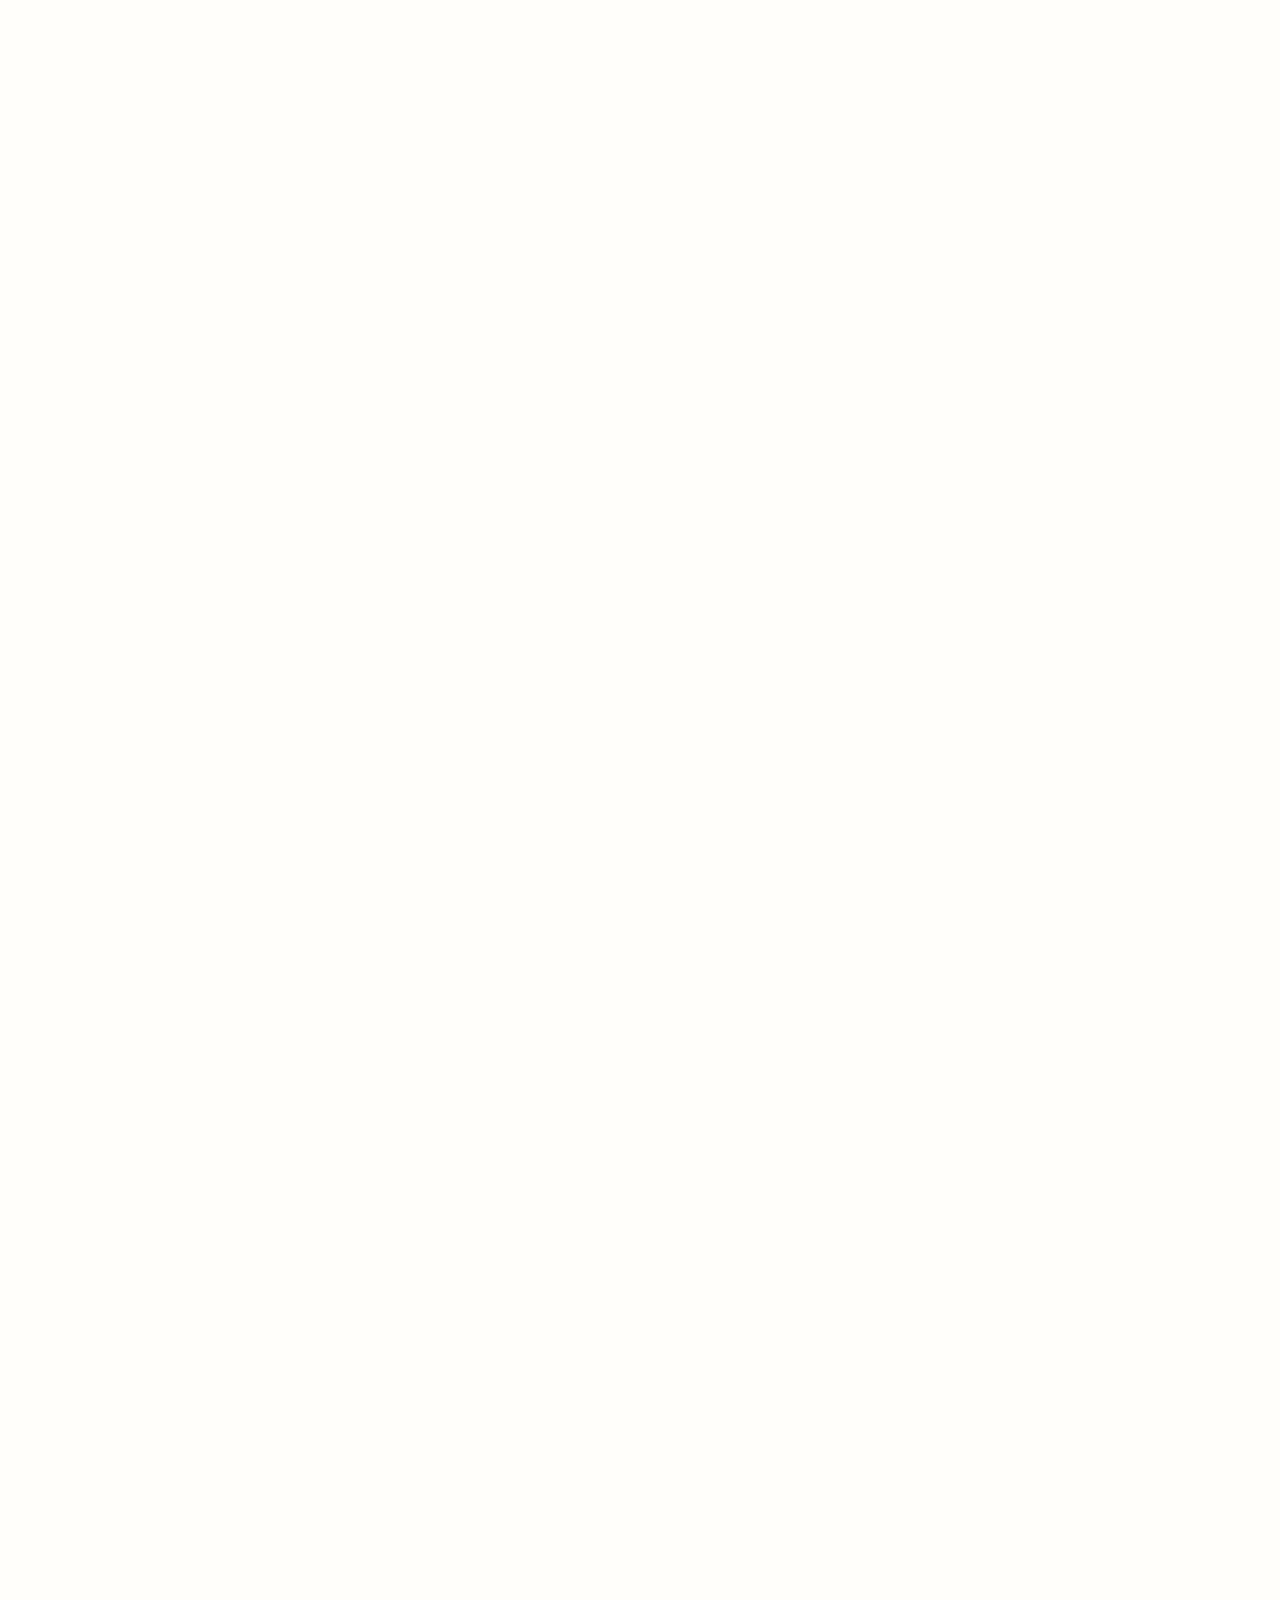
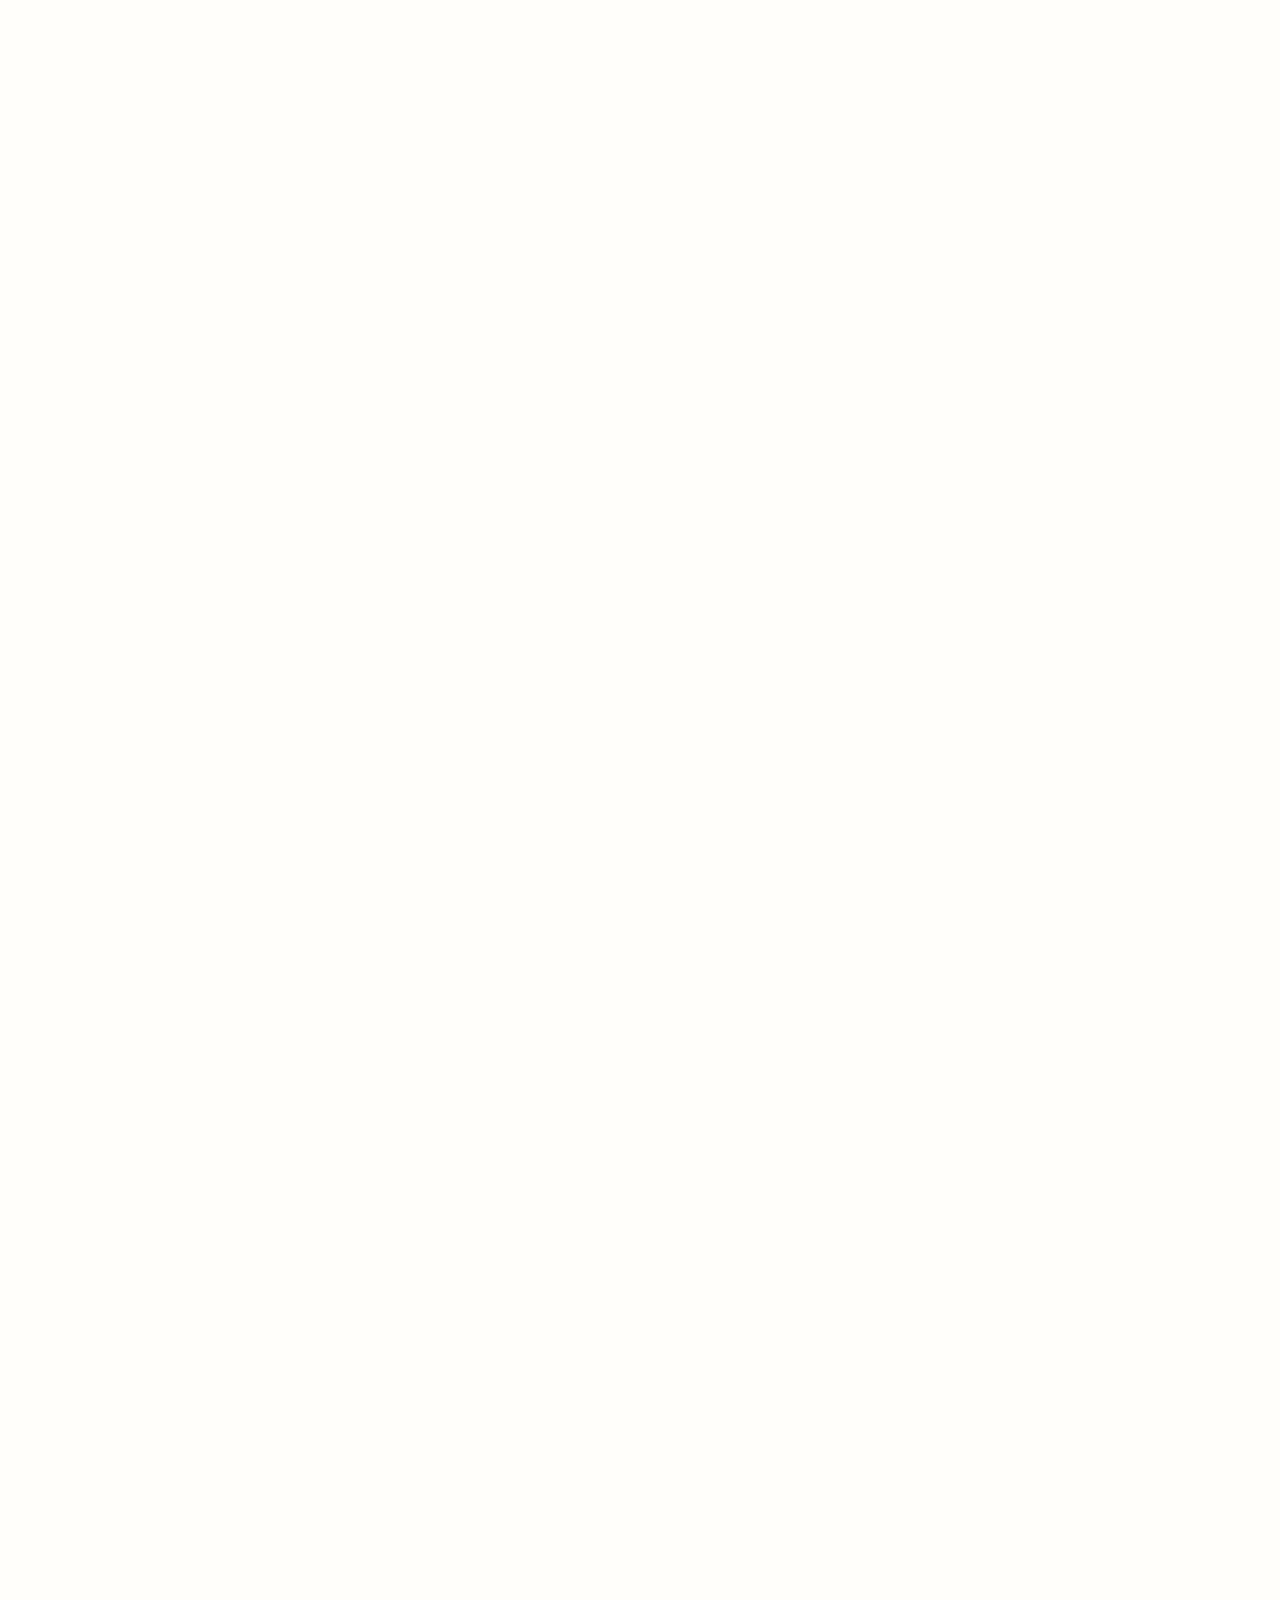
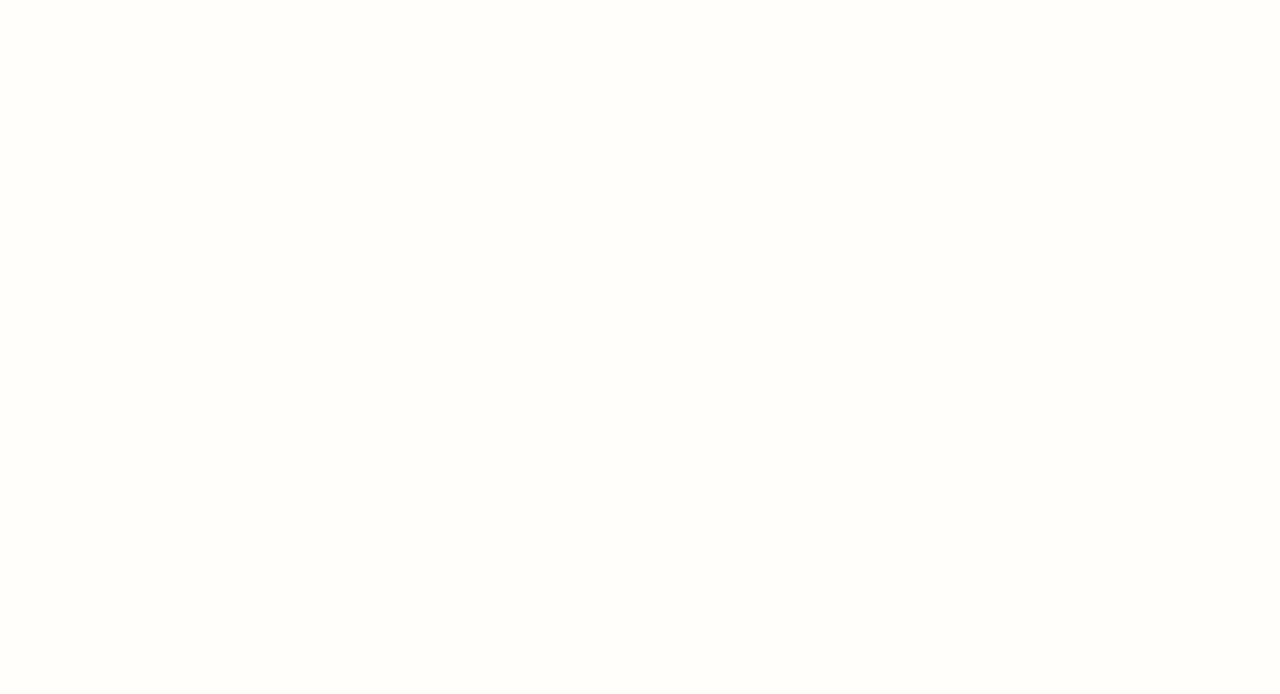
==== commit 44345480: "New image" ====
--- a/index.html
+++ b/index.html
@@ -49,7 +49,7 @@
     <div class="blog-container">
         <!-- Blog Post 1 -->
         <div class="blog-post">
-            <img src="Images/Quantum_computer.webp" alt="Blog Image">
+            <img src="Images/hero.jpg" alt="Blog Image">
             <p class="author-name">Prathamesh Bhosale</p>
             <h3 class="blog-title"><a href="#"><h3>The Quantum Leap: How Quantum Computers Are Changing Everything</h3></a>
             <div class="end-border"></div>
--- a/style.css
+++ b/style.css
@@ -1,551 +1,551 @@
-@font-face {
-    font-family: Modak;
-    src: url(Fonts/ostrich-regular.woff2) format('woff2');
-}
-*{  margin: 0;
-    padding: 0;
-    box-sizing: border-box;
-}
-body{
-    --nav-height:90px;
-    padding-top: var(--nav-height);
-    scroll-behavior: smooth;
-    margin: 0;
-    padding: 0;
-    width: 100%;
-    box-sizing: border-box;
-    font-family: Modak;
-    background-color: #FFFEFA;
-    opacity: 0; /* Start with all elements hidden */
-    transform: translateY(10px); /* Move elements slightly down */
-    animation: fadeIn 1.5s ease-out forwards; /* Animation settings */
-    overflow: visible;
-}
-@keyframes fadeIn {
-    to {
-      opacity: 1; /* Final opacity */
-      transform: translateY(0); /* Return elements to their original position */
-    }
-  }
-.taskbar{
-  width: 100%;
-  height: var(--nav-height);
-  position: fixed;
-  top: 0;
-  left: 0;
-  z-index: 1000;
-  background-color:#FBF6E7;
-  color: #000000; 
-  padding: 20px;
-  display: flex;
-  align-items: center;
-  justify-content: space-between;
-  transition: transform 0.2s ;
-  border: 1px solid #000000; /* Border color and thickness */
-  box-sizing: border-box; /* Include the border in the element's total width and height */
-  transition: top 0.3s;
-  transition: transform 0.2s ;
-}
-.taskbar h1 {
-    
-    font-size: 40px;
-    margin: 0;
-    padding: 0 0 0 50px; 
-}
-.taskbar h1 a{
-  text-decoration: none;
-  color: #000;
-}
-.nav--hidden{
-    transform: translateY(calc(-1 * var(--nav-height)));
-}
-.nav-links {
-    list-style-type: none;
-    margin: 0;
-    padding: 0;
-    display: flex;
-}
-
-.nav-links li {
-    margin-right: 30px;
-}
-
-.nav-links li a {
-    transform: scaleX(1.9);
-    font-size: 22px;
-    color: #000000;
-    text-decoration: none;
-    font-weight: bold;
-    position: relative;
-    padding-bottom: 5px;
-}
-.nav-links:first-child{
-    margin-right:auto;
-}
-
-.nav-links li a::after {
-    content: "";
-    position: absolute;
-    width: 0;
-    height: 2px;
-    bottom: 0;
-    left: 0;
-    background-color: rgb(0, 0, 0);
-    transition: width 0.3s ease;
-}
-.nav-links li a:hover::after,
-.nav-links li a:focus::after {
-    width: 100%;
-}
-.nav-links li a.active::after {
-    width: 100%;
-}
-   .sidebar{
-    position:fixed;
-    top:0;
-    right:0;
-    height: 900px;
-    width: 250px;
-    z-index:999;
-    min-height: 100vh;
-    background-color: #FBF6E7;
-    backdrop-filter: blur(6px);
-    display: flex;
-    flex-direction: column;
-    align-items: center;
-    justify-content: center;
-    left: 50%; /* Position the sidebar at the center */
-    transform: translateX(-50%); /* Adjust it to be fully centered */
-}
-.sidebar li{
-    width:30%;
-    list-style: none;
-}
-.sidebar ul{
-    height: auto;
-    width: 100%;
-    list-style: none;
-    display: flex;
-    justify-content: flex-end;
-}
-.sidebar a{
-    height:100%;
-    padding: 20px 30px;
-    text-decoration: none;
-    display: flex;
-    font-size: 30px;
-    text-align: center;
-    align-items: center;
-    color: black;
-    text-shadow: 0 0 10px rgba(255, 166, 0, 0), /* Orange glow */
-    0 0 20px rgba(255, 166, 0, 0),
-    0 0 30px rgba(255, 166, 0, 0),
-    0 0 40px rgba(255, 166, 0, 0);
-}
-.menu-button{
-    display :none;
-}
-::selection{
-    background-color: rgb(255,132,0);
-    color: white;
-}
-.content-block{
-    width: 100%;
-    z-index: -1;
-    display: flex;
-    align-items: start;
-    justify-content: space-between;
-    padding-top: 50px;
-   /* padding: 20px; */
-    /*margin: 20px 0;*/
-}
-.text-content{
-    padding: 10px;
-    width: 50%;
-    flex: 1;
-  /*  padding-right: 20px; */
-    
-}
-.text-content h2{
-    padding-top: 100px;
-    padding-left: 30px;
-    font-size: 90px;
-    margin-top: 40px;
-    margin-bottom: 70px;
-}
-.text-content p{
-  padding-top: 30px;
-  font-size: 24px;
-  padding-left: 30px;
-}
-.image-content{
-    width: 50%;
-    flex: 1;
-    display: flex;
-    justify-content: center;
-    object-fit: cover;
-}
-.image-content img{
-    width: 100%;
-    height: fit-content;
-    transform: rotate(90deg) scale(1.3) translate(203px,0px);
-    
-}
-.blog-section {
-    width: 100%;
-    margin-top: 323px;
-    background-color: #FBF6E7; /* Choose your preferred background color */
-    padding: 20px;
-    border-top: 2px solid black;
-    display: flex;
-    align-items: flex-start;
-    flex-direction: column;
-  
-  }
-  
-  .blog-heading {
-    padding-left: 50px;
-    font-size: 48px;
-    text-align: left;
-    margin-bottom: 20px;
-  }
-  
-  .blog-container {
-    padding-left: 30px;
-    display: flex;
-    flex-direction: row;
-    flex-wrap: nowrap;
-    overflow-x: auto; /* Allows horizontal scrolling */
-    width: 100%;
-   /* width: calc(700px * 3 + 85px); /* Width for 3 blog posts + gap */
-    height: 50rem;
-    gap: 90px; /* Adds space between blog posts */
-  }
-  
-  .blog-post {
-    min-width: 420px; /* Width for each blog post */
-    border: 1px solid #000000;
-    border-radius: 0px;
-    display: flex;
-    flex-direction: column;
-    align-items: flex-start;
-    max-height: 100%;
-  }
-  
-  .blog-post img {
-    width: 100%;
-    height: 50%;
-    object-fit: cover;
-  }
-  
-  .author-name {
-    color: #9b9b9b;
-    font-size: 19px;
-    margin: 10px;
-  }
-  
-  .blog-title {
-    padding-top: 15px;
-    font-size: 38px;
-    margin: 10px;
-  }
-  .blog-title a {
-    text-decoration: none;
-    color: inherit;
-  }
-  .blog-title a:hover{
-    color:rgb(255,132,0) ;
-  }
-  
-  .previous-blog{
-    text-align: center;
-    align-items: center;
-    padding: 20px;
-    width: 150px;
-    height: 100px;
-    border-radius: 5px;
-    border-color: #000;
-    background-color: #FBF6E7;
-  }
-  .previous-blog a{
-    text-decoration: none;
-    font-size: 20px;
-    color: rgb(0, 0, 0);
-  }
-  .end-border {
-    padding-left: 10px;
-    width: 100%;
-    border-top: 1px solid #9f9f9f;
-    margin-top: 25px;
-    margin-bottom: 90px;
-  }
-  #about-me {
-    padding: 20px;
-    background-color: #E1E1E1; /* Light background for contrast */
-    margin-top: 0px; /* Space from the blog section */
-    text-align: center; /* Center-align all text */
-  }
-  
-  #about-me h2 {
-    font-size: 54px;
-    color: #333;
-    margin-bottom: 10px;
-  }
-  
-  #about-me p {
-    font-size: 26px;
-    color: #000000;
-    padding-top: 50px;
-    margin-bottom: 15px;
-  }
-  
-  #about-me ul {
-    list-style-type: disc;
-    padding-left: 0; /* Remove default indentation */
-    margin: 0 auto 20px auto; /* Center-align list */
-    display: inline-block; /* Make the list occupy minimal width */
-    text-align: left; /* Align bullets to the left within the centered list */
-  }
-  
-  #about-me ul li {
-    margin-bottom: 8px;
-    font-size: 25px;
-  }
-  
-  .about-button {
-  display: block; /* Change to block to ensure it sits below other content */
-  width: 170px;
-  height: auto;
-  margin: 0 auto; /* Center-align the button */
-  padding: 10px 20px;
-  background-color: #333; /* Button color */
-  color: #fff;
-  text-decoration: none;
-  border-radius: 0px;
-  transition: background-color 0.3s ease;
-  margin-top: 70px; /* Space above the button */
-  }
-  
-  .about-button:hover {
-    background-color: #ff6600; /* Hover effect */
-  }
-
-#about-image{
-    border-top: 1px solid white;
-    text-align: center;
-    margin-top: 0px;
-}
-
-#about-image img{
-    background-size: cover;
-    max-width: 100%;
-    height: auto;
-    width: 1550px;
-}
-/* Projects Section Styling */
-#projects {
-    padding: 0px; /* Space around the section */
-    text-align: center; /* Center the title */
-    background-color: #f9f9f9; /* Background color */
-  }
-  
-  #projects h2 {
-    font-size: 64px;
-    color: #333;
-    margin: 0; /* Remove default margin */
-    padding: 50px 50px; /* Space above and below the title */
-    border-bottom: 1px solid black; /* Black border beneath the title */
-    text-align: center; /* Center the title text */
-  }
-  
-  /* Projects Container */
-  .projects-container {
-    display: flex; /* Stack project images horizontally */
-    justify-content: center; /* Center content */
-    align-items: center; /* Vertically center content if needed */
-    gap: 20px; /* Space between project images */
-    padding-top: 20px; /* Space above the project images */
-  }
-  
-  /* Project Image Styling */
-  .project {
-    position: relative; /* Positioning for overlay */
-    width: 550px; /* Adjust width of project images */
-    height: 500px; /* Adjust height of project images */
-    overflow: hidden; /* Hide overflow for image effect */
-    cursor: pointer; /* Cursor changes on hover */
-  }
-  
-  .project-image img {
-    width: 100%;
-    height: 100%;
-    object-fit: cover; /* Ensure image covers the container without distortion */
-    transition: transform 0.3s ease; /* Smooth zoom effect */
-  }
-  
-  .project-image:hover img {
-    transform: scale(1.1); /* Zoom effect on hover */
-  }
-  
-  /* Overlay Styling */
-  .overlay {
-    position: absolute;
-    bottom: 0;
-    left: 0;
-    right: 0;
-    background: rgba(0, 0, 0, 0.6); /* Semi-transparent black background */
-    height: 100%;
-    width: 100%;
-    opacity: 0; /* Initially hidden */
-    transition: opacity 0.3s ease; /* Smooth fade-in effect */
-    display: flex;
-    align-items: center;
-    justify-content: center;
-  }
-  
-  .project-image:hover .overlay {
-    opacity: 1; /* Show overlay on hover */
-  }
-  
-  .overlay span {
-    color: #fff;
-    font-size: 18px;
-    text-transform: uppercase;
-    font-weight: bold;
-  }
-  /* General Styling */
-.gallery-section {
-  text-align: center;
-  padding: 20px;
-}
-
-.gallery-heading {
-  padding-top: 2rem;
-  padding-bottom: 2rem;
-  font-size: 5rem;
-  margin-bottom: 10px;
-}
-
-.gallery-line {
-  width: 100%;
-  height: 3px;
-  background-color: #000; /* Customize the color */
-  margin: 0 auto 20px auto;
-}
-
-.gallery-grid {
-  display: grid;
-  grid-template-columns: repeat(auto-fit, minmax(200px, 1fr));
-  grid-auto-rows: minmax(150px, auto); /* Controls random heights */
-  gap: 15px;
-  padding: 20px;
-}
-
-/* Styling for the images */
-.gallery-grid img {
-  width: 100%;
-  height: auto;
-  object-fit: cover; /* Ensures the image fits well */
-  border-radius: 10px; /* Optional for smooth corners */
-  box-shadow: 0 4px 8px rgba(0, 0, 0, 0.1); /* Adds depth */
-}
-
-  /* Footer Styling */
-#footer {
-    background-color:#FBF6E7; /* Footer background color */
-    color: black; /* Footer text color */
-    padding: 0px;
-    text-align: left; /* Left-align text in up section */
-  }
-  
-  .footer-up {
-    background-image: url(Images/Blured\ green.png);
-    background-size: cover; /* Ensures the image covers the entire footer */
-    background-repeat: no-repeat; /* Prevents the image from repeating */
-    background-position: center; /* Centers the image */
-    padding-left: 80px;
-    padding-bottom: 70px; /* Space below the up section */
-    padding-top: 70px;
-  }
-  .footer-up h3:hover {
-    background-color: #cecece00;
-    text-shadow: 0 0 20px rgb(255, 166, 0), /* Brighter orange on hover */
-                 0 0 30px rgb(255, 166, 0),
-                 0 0 40px rgb(255, 166, 0),
-                 0 0 50px rgb(255, 166, 0);
-}
-  .footer-up h3 {
-    display: inline-block; /* Ensure the hover effect is only on the text */
-    transition: all 0.3s ease; /* Smooth transition for the hover effect */
-    font-size: 34px;
-    margin: 0; /* Remove default margin */
-  }
-  
-  .footer-down {
-    display: flex;
-    font-size: 20px;
-    border: 1px solid black;
-    display: flex; /* Arrange the down section in a horizontal row */
-    justify-content: space-between; /* Space between the sections */
-    align-items: center; /* Center items vertically */
-    text-align: center; /* Center-align text in down sections */
-  }
-  
-  .footer-left, .footer-middle, .footer-right {
-    flex: 1; /* Equal width for all three sections */
-  }
-  
-  .footer-left{
-    padding: 30px;
-  }
-  .footer-middle{
-    padding-top: 50px;
-    padding-bottom: 100px;
-    border-left: 1px solid black;
-    border-right: 1px solid black;
-  }
-  .footer-right{
-    display: flex; /* Arrange icons horizontally */
-    justify-content: center; /* Center icons horizontally */
-    gap: 10px; /* Space between icons */
-  }
-  .footer-right a {
-    color: rgb(138, 138, 138); /* Icon color */
-    text-decoration: none; /* Remove underline from links */
-    margin: 0 10px; /* Space between icons */
-    font-size: 40px; /* Icon size */
-  }
-  
-  .footer-right .Red:hover {
-    color: #ff0000; /* Facebook blue */
-  }
-  
-  .footer-right .Black:hover {
-    color: #000000; /* Twitter blue */
-  }
-  
-  .footer-right .Dark-blue:hover {
-    color: #0077b5; /* LinkedIn blue */
-  }
-  .footer-bottom {
-    background-color: #FBF6E7; /* Slightly darker background color for the bottom section */
-    padding-top: 30px; /* Vertical padding for the bottom section */
-    padding-bottom: 30px;
-    text-align: center; /* Center the text */
-    width: 100%; /* Ensure it spans the entire width */
-    font-size: 14px; /* Font size for the bottom text */
-  }
-  #Color{
-    color: #ff0000;
-  }
-  .about-me-section {
-    opacity: 0;
-    transform: translateY(50px);
-    transition: all 0.6s ease-out;
-  }
-  
-  .about-me-section.animate {
-    opacity: 1;
-    transform: translateY(0);
-  }
-
+@font-face {
+    font-family: Modak;
+    src: url(Fonts/ostrich-regular.woff2) format('woff2');
+}
+*{  margin: 0;
+    padding: 0;
+    box-sizing: border-box;
+}
+body{
+    --nav-height:90px;
+    padding-top: var(--nav-height);
+    scroll-behavior: smooth;
+    margin: 0;
+    padding: 0;
+    width: 100%;
+    box-sizing: border-box;
+    font-family: Modak;
+    background-color: #FFFEFA;
+    opacity: 0; /* Start with all elements hidden */
+    transform: translateY(10px); /* Move elements slightly down */
+    animation: fadeIn 1.5s ease-out forwards; /* Animation settings */
+    overflow: visible;
+}
+@keyframes fadeIn {
+    to {
+      opacity: 1; /* Final opacity */
+      transform: translateY(0); /* Return elements to their original position */
+    }
+  }
+.taskbar{
+  width: 100%;
+  height: var(--nav-height);
+  position: fixed;
+  top: 0;
+  left: 0;
+  z-index: 1000;
+  background-color:#FBF6E7;
+  color: #000000; 
+  padding: 20px;
+  display: flex;
+  align-items: center;
+  justify-content: space-between;
+  transition: transform 0.2s ;
+  border: 1px solid #000000; /* Border color and thickness */
+  box-sizing: border-box; /* Include the border in the element's total width and height */
+  transition: top 0.3s;
+  transition: transform 0.2s ;
+}
+.taskbar h1 {
+    
+    font-size: 40px;
+    margin: 0;
+    padding: 0 0 0 50px; 
+}
+.taskbar h1 a{
+  text-decoration: none;
+  color: #000;
+}
+.nav--hidden{
+    transform: translateY(calc(-1 * var(--nav-height)));
+}
+.nav-links {
+    list-style-type: none;
+    margin: 0;
+    padding: 0;
+    display: flex;
+}
+
+.nav-links li {
+    margin-right: 30px;
+}
+
+.nav-links li a {
+    transform: scaleX(1.9);
+    font-size: 22px;
+    color: #000000;
+    text-decoration: none;
+    font-weight: bold;
+    position: relative;
+    padding-bottom: 5px;
+}
+.nav-links:first-child{
+    margin-right:auto;
+}
+
+.nav-links li a::after {
+    content: "";
+    position: absolute;
+    width: 0;
+    height: 2px;
+    bottom: 0;
+    left: 0;
+    background-color: rgb(0, 0, 0);
+    transition: width 0.3s ease;
+}
+.nav-links li a:hover::after,
+.nav-links li a:focus::after {
+    width: 100%;
+}
+.nav-links li a.active::after {
+    width: 100%;
+}
+   .sidebar{
+    position:fixed;
+    top:0;
+    right:0;
+    height: 900px;
+    width: 250px;
+    z-index:999;
+    min-height: 100vh;
+    background-color: #FBF6E7;
+    backdrop-filter: blur(6px);
+    display: flex;
+    flex-direction: column;
+    align-items: center;
+    justify-content: center;
+    left: 50%; /* Position the sidebar at the center */
+    transform: translateX(-50%); /* Adjust it to be fully centered */
+}
+.sidebar li{
+    width:30%;
+    list-style: none;
+}
+.sidebar ul{
+    height: auto;
+    width: 100%;
+    list-style: none;
+    display: flex;
+    justify-content: flex-end;
+}
+.sidebar a{
+    height:100%;
+    padding: 20px 30px;
+    text-decoration: none;
+    display: flex;
+    font-size: 30px;
+    text-align: center;
+    align-items: center;
+    color: black;
+    text-shadow: 0 0 10px rgba(255, 166, 0, 0), /* Orange glow */
+    0 0 20px rgba(255, 166, 0, 0),
+    0 0 30px rgba(255, 166, 0, 0),
+    0 0 40px rgba(255, 166, 0, 0);
+}
+.menu-button{
+    display :none;
+}
+::selection{
+    background-color: rgb(255,132,0);
+    color: white;
+}
+.content-block{
+    width: 100%;
+    z-index: -1;
+    display: flex;
+    align-items: start;
+    justify-content: space-between;
+    padding-top: 50px;
+   /* padding: 20px; */
+    /*margin: 20px 0;*/
+}
+.text-content{
+    padding: 10px;
+    width: 50%;
+    flex: 1;
+  /*  padding-right: 20px; */
+    
+}
+.text-content h2{
+    padding-top: 100px;
+    padding-left: 30px;
+    font-size: 90px;
+    margin-top: 40px;
+    margin-bottom: 70px;
+}
+.text-content p{
+  padding-top: 30px;
+  font-size: 24px;
+  padding-left: 30px;
+}
+.image-content{
+    width: 50%;
+    flex: 1;
+    display: flex;
+    justify-content: center;
+    object-fit: cover;
+}
+.image-content img{
+    width: 100%;
+    height: fit-content;
+    transform: rotate(90deg) scale(1.3) translate(203px,0px);
+    
+}
+.blog-section {
+    width: 100%;
+    margin-top: 323px;
+    background-color: #FBF6E7; /* Choose your preferred background color */
+    padding: 20px;
+    border-top: 2px solid black;
+    display: flex;
+    align-items: flex-start;
+    flex-direction: column;
+  
+  }
+  
+  .blog-heading {
+    padding-left: 50px;
+    font-size: 48px;
+    text-align: left;
+    margin-bottom: 20px;
+  }
+  
+  .blog-container {
+    padding-left: 30px;
+    display: flex;
+    flex-direction: row;
+    flex-wrap: nowrap;
+    overflow-x: auto; /* Allows horizontal scrolling */
+    width: 100%;
+   /* width: calc(700px * 3 + 85px); /* Width for 3 blog posts + gap */
+    height: 38rem;
+    gap: 90px; /* Adds space between blog posts */
+  }
+  
+  .blog-post {
+    min-width: 420px; /* Width for each blog post */
+    border: 1px solid #000000;
+    border-radius: 0px;
+    display: flex;
+    flex-direction: column;
+    align-items: flex-start;
+    max-height: 33rem;
+  }
+  
+  .blog-post img {
+    width: 100%;
+    height: 50%;
+    object-fit: cover;
+  }
+  
+  .author-name {
+    color: #9b9b9b;
+    font-size: 19px;
+    margin: 10px;
+  }
+  
+  .blog-title {
+    padding-top: 15px;
+    font-size: 38px;
+    margin: 10px;
+  }
+  .blog-title a {
+    text-decoration: none;
+    color: inherit;
+  }
+  .blog-title a:hover{
+    color:rgb(255,132,0) ;
+  }
+  
+  .previous-blog{
+    text-align: center;
+    align-items: center;
+    padding: 20px;
+    width: 150px;
+    height: 100px;
+    border-radius: 5px;
+    border-color: #000;
+    background-color: #FBF6E7;
+  }
+  .previous-blog a{
+    text-decoration: none;
+    font-size: 20px;
+    color: rgb(0, 0, 0);
+  }
+  .end-border {
+    padding-left: 10px;
+    width: 100%;
+    border-top: 1px solid #9f9f9f;
+    margin-top: 25px;
+    margin-bottom: 90px;
+  }
+  #about-me {
+    padding: 20px;
+    background-color: #E1E1E1; /* Light background for contrast */
+    margin-top: 0px; /* Space from the blog section */
+    text-align: center; /* Center-align all text */
+  }
+  
+  #about-me h2 {
+    font-size: 54px;
+    color: #333;
+    margin-bottom: 10px;
+  }
+  
+  #about-me p {
+    font-size: 26px;
+    color: #000000;
+    padding-top: 50px;
+    margin-bottom: 15px;
+  }
+  
+  #about-me ul {
+    list-style-type: disc;
+    padding-left: 0; /* Remove default indentation */
+    margin: 0 auto 20px auto; /* Center-align list */
+    display: inline-block; /* Make the list occupy minimal width */
+    text-align: left; /* Align bullets to the left within the centered list */
+  }
+  
+  #about-me ul li {
+    margin-bottom: 8px;
+    font-size: 25px;
+  }
+  
+  .about-button {
+  display: block; /* Change to block to ensure it sits below other content */
+  width: 170px;
+  height: auto;
+  margin: 0 auto; /* Center-align the button */
+  padding: 10px 20px;
+  background-color: #333; /* Button color */
+  color: #fff;
+  text-decoration: none;
+  border-radius: 0px;
+  transition: background-color 0.3s ease;
+  margin-top: 70px; /* Space above the button */
+  }
+  
+  .about-button:hover {
+    background-color: #ff6600; /* Hover effect */
+  }
+
+#about-image{
+    border-top: 1px solid white;
+    text-align: center;
+    margin-top: 0px;
+}
+
+#about-image img{
+    background-size: cover;
+    max-width: 100%;
+    height: auto;
+    width: 1550px;
+}
+/* Projects Section Styling */
+#projects {
+    padding: 0px; /* Space around the section */
+    text-align: center; /* Center the title */
+    background-color: #f9f9f9; /* Background color */
+  }
+  
+  #projects h2 {
+    font-size: 64px;
+    color: #333;
+    margin: 0; /* Remove default margin */
+    padding: 50px 50px; /* Space above and below the title */
+    border-bottom: 1px solid black; /* Black border beneath the title */
+    text-align: center; /* Center the title text */
+  }
+  
+  /* Projects Container */
+  .projects-container {
+    display: flex; /* Stack project images horizontally */
+    justify-content: center; /* Center content */
+    align-items: center; /* Vertically center content if needed */
+    gap: 20px; /* Space between project images */
+    padding-top: 20px; /* Space above the project images */
+  }
+  
+  /* Project Image Styling */
+  .project {
+    position: relative; /* Positioning for overlay */
+    width: 550px; /* Adjust width of project images */
+    height: 500px; /* Adjust height of project images */
+    overflow: hidden; /* Hide overflow for image effect */
+    cursor: pointer; /* Cursor changes on hover */
+  }
+  
+  .project-image img {
+    width: 100%;
+    height: 100%;
+    object-fit: cover; /* Ensure image covers the container without distortion */
+    transition: transform 0.3s ease; /* Smooth zoom effect */
+  }
+  
+  .project-image:hover img {
+    transform: scale(1.1); /* Zoom effect on hover */
+  }
+  
+  /* Overlay Styling */
+  .overlay {
+    position: absolute;
+    bottom: 0;
+    left: 0;
+    right: 0;
+    background: rgba(0, 0, 0, 0.6); /* Semi-transparent black background */
+    height: 100%;
+    width: 100%;
+    opacity: 0; /* Initially hidden */
+    transition: opacity 0.3s ease; /* Smooth fade-in effect */
+    display: flex;
+    align-items: center;
+    justify-content: center;
+  }
+  
+  .project-image:hover .overlay {
+    opacity: 1; /* Show overlay on hover */
+  }
+  
+  .overlay span {
+    color: #fff;
+    font-size: 18px;
+    text-transform: uppercase;
+    font-weight: bold;
+  }
+  /* General Styling */
+.gallery-section {
+  text-align: center;
+  padding: 20px;
+}
+
+.gallery-heading {
+  padding-top: 2rem;
+  padding-bottom: 2rem;
+  font-size: 5rem;
+  margin-bottom: 10px;
+}
+
+.gallery-line {
+  width: 100%;
+  height: 3px;
+  background-color: #000; /* Customize the color */
+  margin: 0 auto 20px auto;
+}
+
+.gallery-grid {
+  display: grid;
+  grid-template-columns: repeat(auto-fit, minmax(200px, 1fr));
+  grid-auto-rows: minmax(150px, auto); /* Controls random heights */
+  gap: 15px;
+  padding: 20px;
+}
+
+/* Styling for the images */
+.gallery-grid img {
+  width: 100%;
+  height: auto;
+  object-fit: cover; /* Ensures the image fits well */
+  border-radius: 10px; /* Optional for smooth corners */
+  box-shadow: 0 4px 8px rgba(0, 0, 0, 0.1); /* Adds depth */
+}
+
+  /* Footer Styling */
+#footer {
+    background-color:#FBF6E7; /* Footer background color */
+    color: black; /* Footer text color */
+    padding: 0px;
+    text-align: left; /* Left-align text in up section */
+  }
+  
+  .footer-up {
+    background-image: url(Images/Blured\ green.png);
+    background-size: cover; /* Ensures the image covers the entire footer */
+    background-repeat: no-repeat; /* Prevents the image from repeating */
+    background-position: center; /* Centers the image */
+    padding-left: 80px;
+    padding-bottom: 70px; /* Space below the up section */
+    padding-top: 70px;
+  }
+  .footer-up h3:hover {
+    background-color: #cecece00;
+    text-shadow: 0 0 20px rgb(255, 166, 0), /* Brighter orange on hover */
+                 0 0 30px rgb(255, 166, 0),
+                 0 0 40px rgb(255, 166, 0),
+                 0 0 50px rgb(255, 166, 0);
+}
+  .footer-up h3 {
+    display: inline-block; /* Ensure the hover effect is only on the text */
+    transition: all 0.3s ease; /* Smooth transition for the hover effect */
+    font-size: 34px;
+    margin: 0; /* Remove default margin */
+  }
+  
+  .footer-down {
+    display: flex;
+    font-size: 20px;
+    border: 1px solid black;
+    display: flex; /* Arrange the down section in a horizontal row */
+    justify-content: space-between; /* Space between the sections */
+    align-items: center; /* Center items vertically */
+    text-align: center; /* Center-align text in down sections */
+  }
+  
+  .footer-left, .footer-middle, .footer-right {
+    flex: 1; /* Equal width for all three sections */
+  }
+  
+  .footer-left{
+    padding: 30px;
+  }
+  .footer-middle{
+    padding-top: 50px;
+    padding-bottom: 100px;
+    border-left: 1px solid black;
+    border-right: 1px solid black;
+  }
+  .footer-right{
+    display: flex; /* Arrange icons horizontally */
+    justify-content: center; /* Center icons horizontally */
+    gap: 10px; /* Space between icons */
+  }
+  .footer-right a {
+    color: rgb(138, 138, 138); /* Icon color */
+    text-decoration: none; /* Remove underline from links */
+    margin: 0 10px; /* Space between icons */
+    font-size: 40px; /* Icon size */
+  }
+  
+  .footer-right .Red:hover {
+    color: #ff0000; /* Facebook blue */
+  }
+  
+  .footer-right .Black:hover {
+    color: #000000; /* Twitter blue */
+  }
+  
+  .footer-right .Dark-blue:hover {
+    color: #0077b5; /* LinkedIn blue */
+  }
+  .footer-bottom {
+    background-color: #FBF6E7; /* Slightly darker background color for the bottom section */
+    padding-top: 30px; /* Vertical padding for the bottom section */
+    padding-bottom: 30px;
+    text-align: center; /* Center the text */
+    width: 100%; /* Ensure it spans the entire width */
+    font-size: 14px; /* Font size for the bottom text */
+  }
+  #Color{
+    color: #ff0000;
+  }
+  .about-me-section {
+    opacity: 0;
+    transform: translateY(50px);
+    transition: all 0.6s ease-out;
+  }
+  
+  .about-me-section.animate {
+    opacity: 1;
+    transform: translateY(0);
+  }
+
